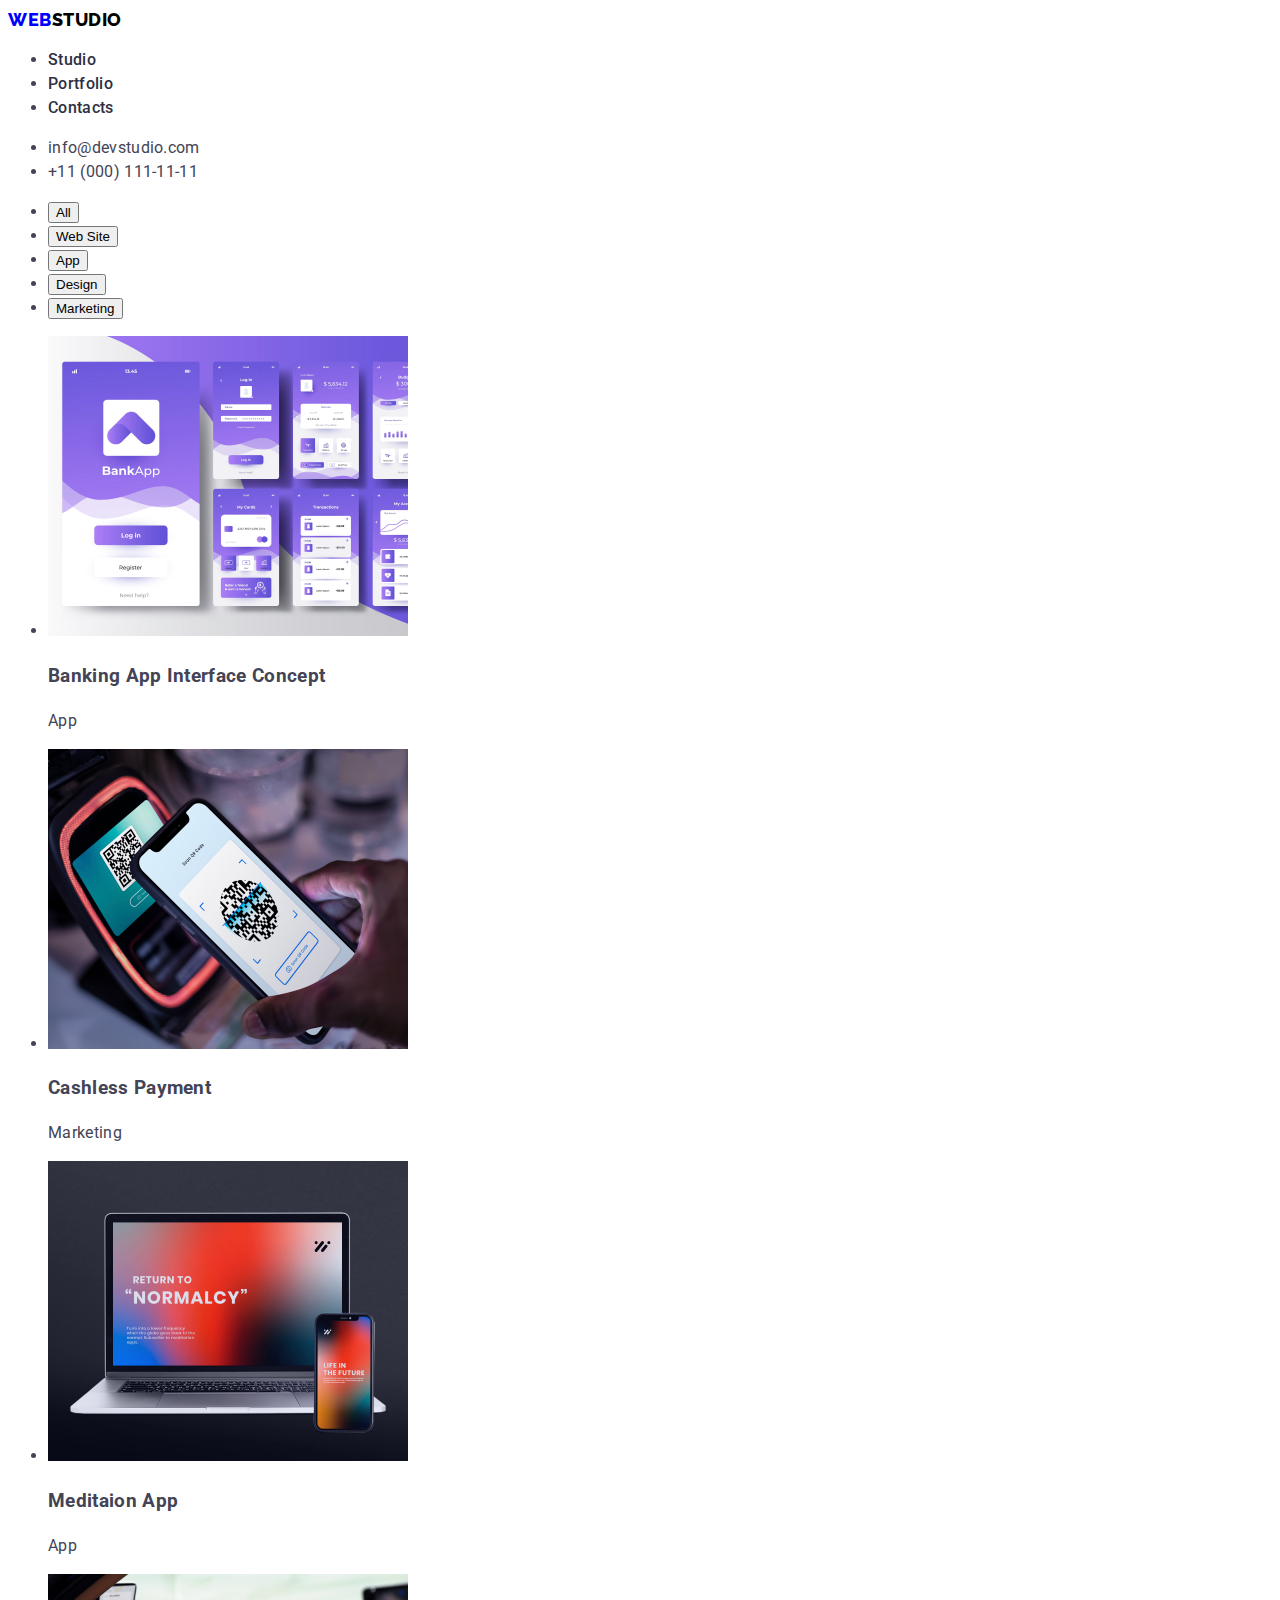
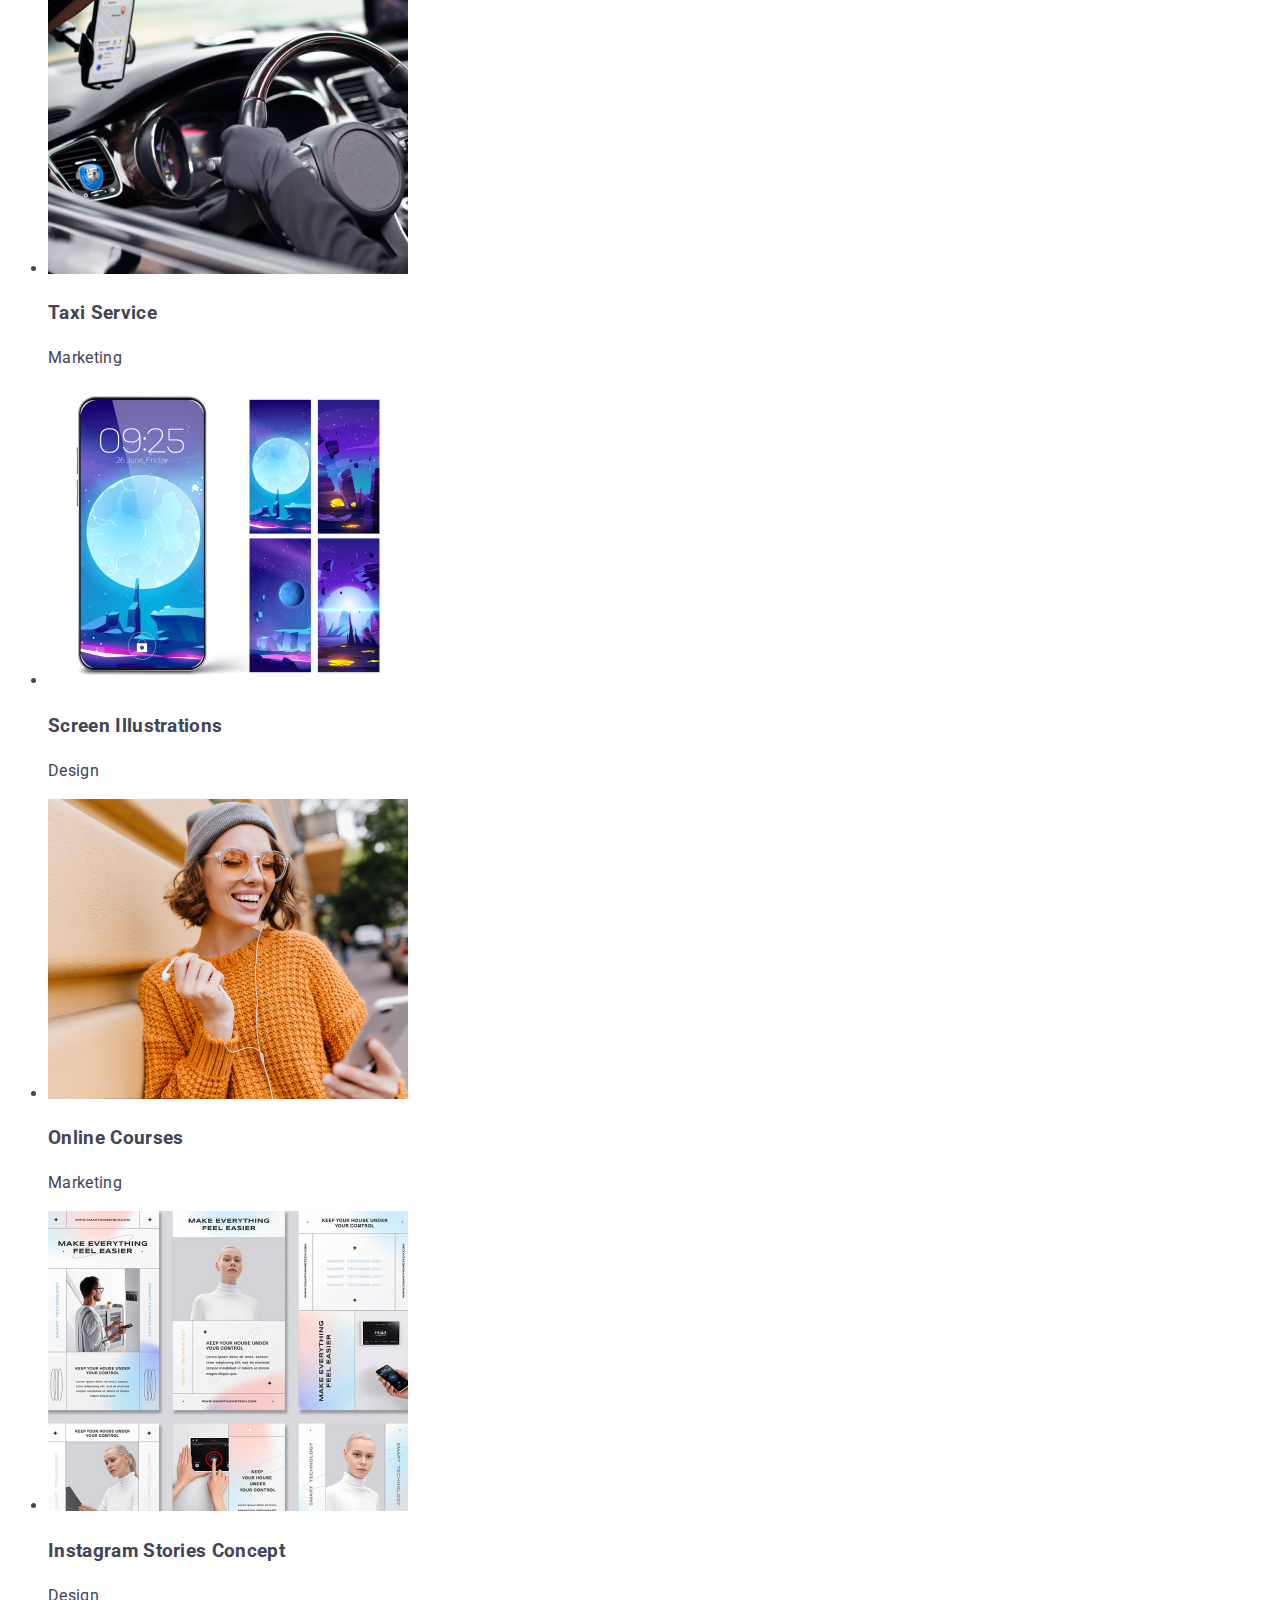
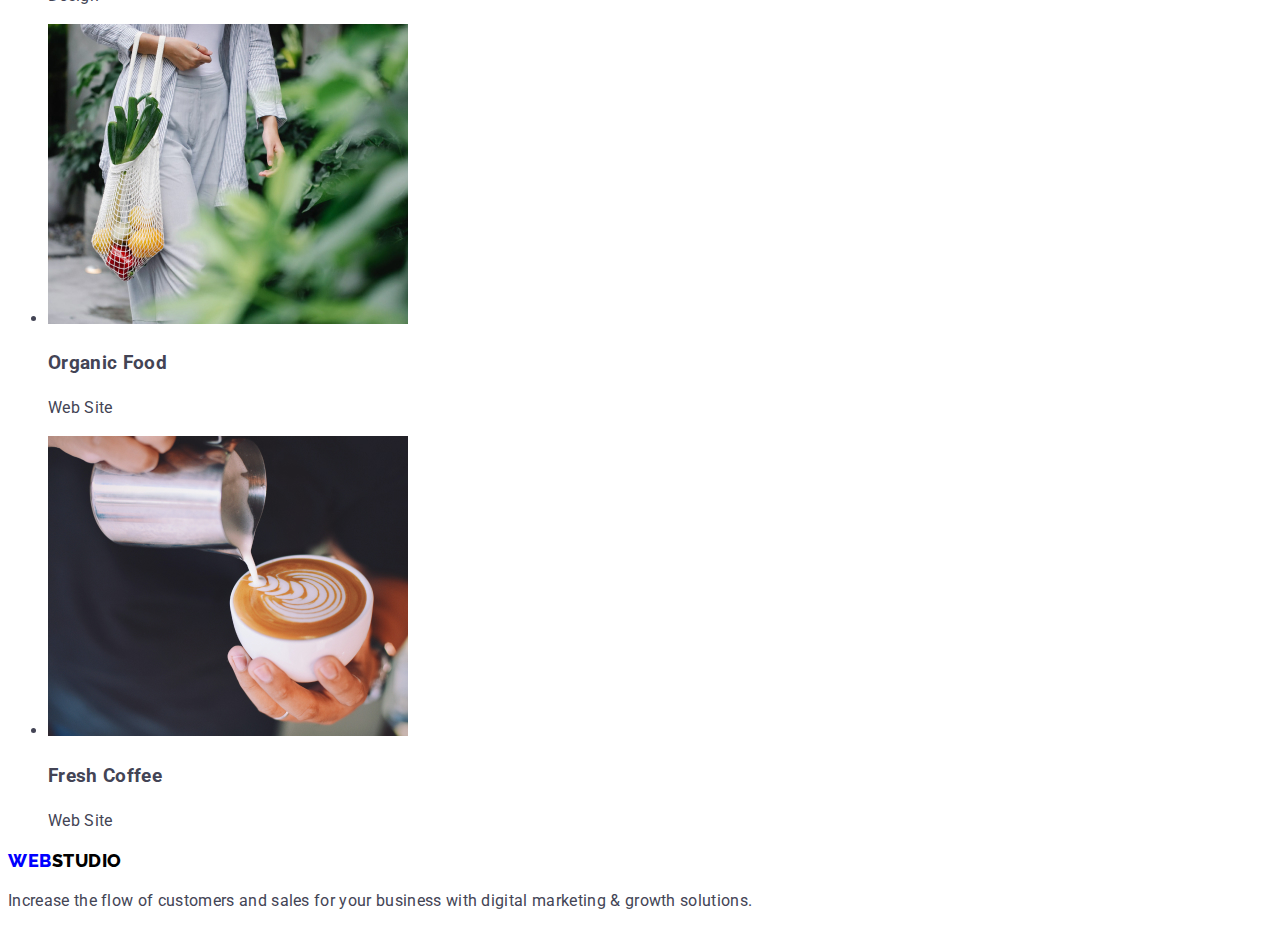
==== portfolio.html @ eaee154a "css" ====
<!DOCTYPE html>
<html lang="en">
  <head>
    <meta charset="UTF-8" />
    <meta http-equiv="X-UA-Compatible" content="IE=edge" />
    <meta name="viewport" content="width=device-width, initial-scale=1.0" />
    <link rel="preconnect" href="https://fonts.googleapis.com" />
    <link rel="preconnect" href="https://fonts.gstatic.com" crossorigin />
    <link
      href="https://fonts.googleapis.com/css2?family=Roboto:wght@400;500;700&family=Raleway:wght@800&display=swap"
      rel="stylesheet"
    />
    <link rel="stylesheet" href="css/styles.css" />
    <title>Portfolio</title>
  </head>
  <body class="body">
    <header class="header">
      <!--Navigation-->
      <nav>
        <!--Logo-->
        <a class="logo" href="."
          ><span class="logo1">Web</span><span class="logo2">Studio</span></a
        >
        <ul class="navigation">
          <li><a class="nav-a" href="index.html">Studio</a></li>
          <li><a class="nav-a" href="portfolio.html">Portfolio</a></li>
          <li><a class="nav-a" href="#contacts">Contacts</a></li>
        </ul>
      </nav>
      <address class="address">
        <ul>
          <li>
            <a class="address-a" href="mailto:info@devstudio.com"
              >info@devstudio.com</a
            >
          </li>
          <li>
            <a class="address-a" href="tel:+110001111111"
              >+11 (000) 111-11-11</a
            >
          </li>
        </ul>
      </address>
    </header>
    <main class="portfolio-main">
      <!-- Hero -->
      <section class="portfolio-section-hero">
        <h2 class="visually-hidden">Portfolio</h2>
        <!-- buttons -->
        <ul class="portfolio-hero-btns">
          <li><button class="portfolio-hero-btn" type="button">All</button></li>
          <li>
            <button class="portfolio-hero-btn" type="button">Web Site</button>
          </li>
          <li><button class="portfolio-hero-btn" type="button">App</button></li>
          <li>
            <button class="portfolio-hero-btn" type="button">Design</button>
          </li>
          <li>
            <button class="portfolio-hero-btn" type="button">Marketing</button>
          </li>
        </ul>
        <!-- images -->
        <ul class="portfolio-hero-imgs">
          <li>
            <img
              src="./images/img-portfolio1.jpg"
              alt="Banking App Interface"
            />
            <h3>Banking App Interface Concept</h3>
            <p>App</p>
          </li>
          <li>
            <img src="./images/img-portfolio2.jpg" alt="Cashless payment" />
            <h3>Cashless Payment</h3>
            <p>Marketing</p>
          </li>
          <li>
            <img
              src="./images/img-portfolio3.jpg"
              alt="Title pages mediation app"
            />
            <h3>Meditaion App</h3>
            <p>App</p>
          </li>
          <li>
            <img src="./images/img-portfolio4.jpg" alt="Taxi cab" />
            <h3>Taxi Service</h3>
            <p>Marketing</p>
          </li>
          <li>
            <img src="./images/img-portfolio5.jpg" alt="Screen Illustration" />
            <h3>Screen Illustrations</h3>
            <p>Design</p>
          </li>
          <li>
            <img src="./images/img-portfolio6.jpg" alt="Smiling girl" />
            <h3>Online Courses</h3>
            <p>Marketing</p>
          </li>
          <li>
            <img src="./images/img-portfolio7.jpg" alt="Instagram images" />
            <h3>Instagram Stories Concept</h3>
            <p>Design</p>
          </li>
          <li>
            <img src="./images/img-portfolio8.jpg" alt="Girl carrying fruit" />
            <h3>Organic Food</h3>
            <p>Web Site</p>
          </li>
          <li>
            <img src="./images/img-portfolio9.jpg" alt="Cup of fresh Coffee" />
            <h3>Fresh Coffee</h3>
            <p>Web Site</p>
          </li>
        </ul>
      </section>
    </main>
    <footer>
      <!--Logo-->
      <a class="logo" href="."
        ><span class="logo1">Web</span><span class="logo2">Studio</span></a
      >
      <p>
        Increase the flow of customers and sales for your business with digital
        marketing & growth solutions.
      </p>
    </footer>
  </body>
</html>
---- css/styles.css ----
:root {
  --col-iris: #4d5ae5;
  --col-ocean: #404bbf;
  --col-navy-blue: #2e2f42;
  --col-green: #31d0aa;
  --col-slate: #434455;
  --col-light-slate: #8e8f99;
  --col-cornflower: #e7e9fc;
  --col-cloud: #f4f4fd;
  --col-navy-blue-modal: rgba(46, 47, 66, 0.4);
  --col-grey: rgba(46, 47, 66, 0.7);
  --col-white: #ffffff;
  --col-background: #e5e5e5;
}
.body {
  font-family: "Roboto";
  font-weight: 400;
  font-size: 16px;
  line-height: calc(24 / 16);
  letter-spacing: 0.02em;
  color: var(--col-slate);
  /* background-color: var(--col-background); */
}
/* header */

.nav-a {
  font-weight: 500;

  color: var(--col-navy-blue);
  text-decoration: none;
}
.nav-a:hover,
.nav-a:active {
  color: var(--col-ocean);
  text-decoration: underline;
}
.address-a {
  font-style: normal;
  text-decoration: none;
  color: var(--col-slate);
}
.address-a:active,
.address-a:hover {
  color: var(--col-ocean);
}
/* index */
/* main */
/* index hero */
.index-section-hero {
  color: var(--col-navy-blue);
  background-color: var(--col-navy-blue);
}
.index-hero-h1 {
  color: var(--col-white);
  text-align: center;
  font-weight: 700;
  font-size: 56px;
  line-height: calc(60 / 56);
}
.index-hero-btn {
  color: var(--col-white);
  background-color: var(--col-iris);
  font-weight: 500;
}
.index-hero-btn:active,
.index-hero-btn:hover {
  background-color: var(--col-ocean);
}
.visually-hidden {
  position: absolute;
  width: 1px;
  height: 1px;
  margin: -1px;
  border: 0;
  padding: 0;

  white-space: nowrap;
  clip-path: inset(100%);
  clip: rect(0 0 0 0);
  overflow: hidden;
}
.img-portfolio > img {
  width: 360px;
  height: 300px;
}
.img-studio-work {
  width: 360px;
  height: 300px;
}
.img-studio-team {
  width: 264px;
  height: 260px;
}
.logo {
  font-family: "Raleway";
  font-weight: 800;
  font-size: 18px;
  line-height: 24px;
  display: flex;
  align-items: center;
  letter-spacing: 0.03em;
  text-transform: uppercase;
  text-decoration: none;
}
.logo1 {
  color: blue;
}
.logo2 {
  color: black;
}
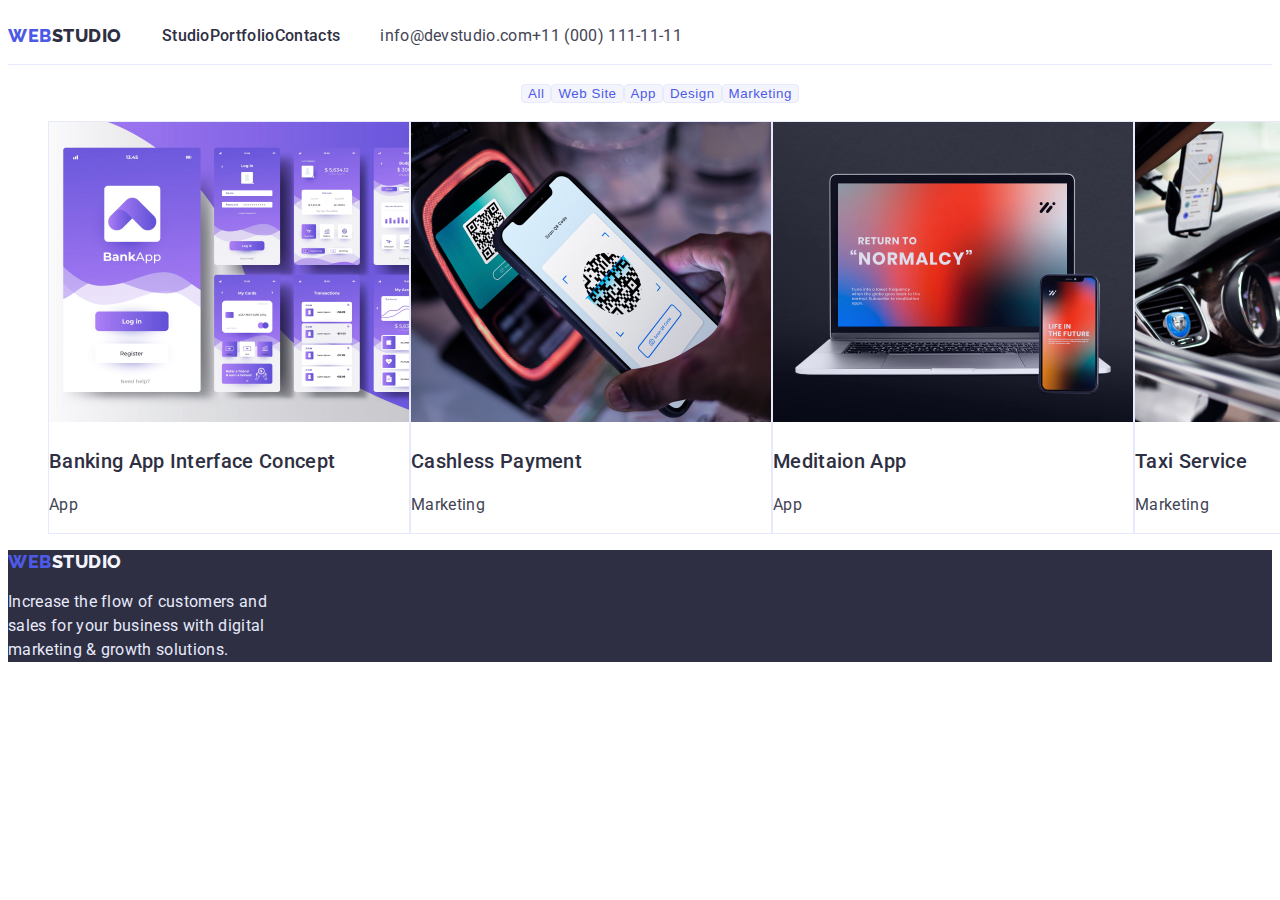
==== commit 1e0b0605: "css" ====
--- a/portfolio.html
+++ b/portfolio.html
@@ -16,19 +16,20 @@
   <body class="body">
     <header class="header">
       <!--Navigation-->
-      <nav>
+      <nav class="navigation">
         <!--Logo-->
         <a class="logo" href="."
-          ><span class="logo1">Web</span><span class="logo2">Studio</span></a
+          ><span class="logo1">Web</span
+          ><span class="header-logo2">Studio</span></a
         >
-        <ul class="navigation">
-          <li><a class="nav-a" href="index.html">Studio</a></li>
+        <ul class="nav-ul">
+          <li><a class="nav-a" href=".">Studio</a></li>
           <li><a class="nav-a" href="portfolio.html">Portfolio</a></li>
           <li><a class="nav-a" href="#contacts">Contacts</a></li>
         </ul>
       </nav>
       <address class="address">
-        <ul>
+        <ul class="address-ul">
           <li>
             <a class="address-a" href="mailto:info@devstudio.com"
               >info@devstudio.com</a
@@ -61,67 +62,98 @@
           </li>
         </ul>
         <!-- images -->
-        <ul class="portfolio-hero-imgs">
-          <li>
+        <ul class="portfolio-hero-ul">
+          <li class="portfolio-hero-items">
             <img
+              class="portfolio-hero-img"
               src="./images/img-portfolio1.jpg"
               alt="Banking App Interface"
             />
-            <h3>Banking App Interface Concept</h3>
-            <p>App</p>
+            <h3 class="portfolio-hero-h3">Banking App Interface Concept</h3>
+            <p class="portfolio-hero-p">App</p>
           </li>
-          <li>
-            <img src="./images/img-portfolio2.jpg" alt="Cashless payment" />
-            <h3>Cashless Payment</h3>
-            <p>Marketing</p>
+          <li class="portfolio-hero-items">
+            <img
+              class="portfolio-hero-img"
+              src="./images/img-portfolio2.jpg"
+              alt="Cashless payment"
+            />
+            <h3 class="portfolio-hero-h3">Cashless Payment</h3>
+            <p class="portfolio-hero-p">Marketing</p>
           </li>
-          <li>
+          <li class="portfolio-hero-items">
             <img
+              class="portfolio-hero-img"
               src="./images/img-portfolio3.jpg"
               alt="Title pages mediation app"
             />
-            <h3>Meditaion App</h3>
-            <p>App</p>
+            <h3 class="portfolio-hero-h3">Meditaion App</h3>
+            <p class="portfolio-hero-p">App</p>
           </li>
-          <li>
-            <img src="./images/img-portfolio4.jpg" alt="Taxi cab" />
-            <h3>Taxi Service</h3>
-            <p>Marketing</p>
+          <li class="portfolio-hero-items">
+            <img
+              class="portfolio-hero-img"
+              src="./images/img-portfolio4.jpg"
+              alt="Taxi cab"
+            />
+            <h3 class="portfolio-hero-h3">Taxi Service</h3>
+            <p class="portfolio-hero-p">Marketing</p>
           </li>
-          <li>
-            <img src="./images/img-portfolio5.jpg" alt="Screen Illustration" />
-            <h3>Screen Illustrations</h3>
-            <p>Design</p>
+          <li class="portfolio-hero-items">
+            <img
+              class="portfolio-hero-img"
+              src="./images/img-portfolio5.jpg"
+              alt="Screen Illustration"
+            />
+            <h3 class="portfolio-hero-h3">Screen Illustrations</h3>
+            <p class="portfolio-hero-p">Design</p>
           </li>
-          <li>
-            <img src="./images/img-portfolio6.jpg" alt="Smiling girl" />
-            <h3>Online Courses</h3>
-            <p>Marketing</p>
+          <li class="portfolio-hero-items">
+            <img
+              class="portfolio-hero-img"
+              src="./images/img-portfolio6.jpg"
+              alt="Smiling girl"
+            />
+            <h3 class="portfolio-hero-h3">Online Courses</h3>
+            <p class="portfolio-hero-p">Marketing</p>
           </li>
-          <li>
-            <img src="./images/img-portfolio7.jpg" alt="Instagram images" />
-            <h3>Instagram Stories Concept</h3>
-            <p>Design</p>
+          <li class="portfolio-hero-items">
+            <img
+              class="portfolio-hero-img"
+              src="./images/img-portfolio7.jpg"
+              alt="Instagram images"
+            />
+            <h3 class="portfolio-hero-h3">Instagram Stories Concept</h3>
+            <p class="portfolio-hero-p">Design</p>
           </li>
-          <li>
-            <img src="./images/img-portfolio8.jpg" alt="Girl carrying fruit" />
-            <h3>Organic Food</h3>
-            <p>Web Site</p>
+          <li class="portfolio-hero-items">
+            <img
+              class="portfolio-hero-img"
+              src="./images/img-portfolio8.jpg"
+              alt="Girl carrying fruit"
+            />
+            <h3 class="portfolio-hero-h3">Organic Food</h3>
+            <p class="portfolio-hero-p">Web Site</p>
           </li>
-          <li>
-            <img src="./images/img-portfolio9.jpg" alt="Cup of fresh Coffee" />
-            <h3>Fresh Coffee</h3>
-            <p>Web Site</p>
+          <li class="portfolio-hero-items">
+            <img
+              class="portfolio-hero-img"
+              src="./images/img-portfolio9.jpg"
+              alt="Cup of fresh Coffee"
+            />
+            <h3 class="portfolio-hero-h3">Fresh Coffee</h3>
+            <p class="portfolio-hero-p">Web Site</p>
           </li>
         </ul>
       </section>
     </main>
-    <footer>
+    <footer class="footer">
       <!--Logo-->
       <a class="logo" href="."
-        ><span class="logo1">Web</span><span class="logo2">Studio</span></a
+        ><span class="logo1">Web</span
+        ><span class="footer-logo2">Studio</span></a
       >
-      <p>
+      <p class="footer-p">
         Increase the flow of customers and sales for your business with digital
         marketing & growth solutions.
       </p>
--- a/css/styles.css
+++ b/css/styles.css
@@ -19,13 +19,38 @@
   line-height: calc(24 / 16);
   letter-spacing: 0.02em;
   color: var(--col-slate);
-  /* background-color: var(--col-background); */
 }
 /* header */
-
+.header {
+  border-bottom: 1px solid var(--col-cornflower);
+  display: flex;
+}
+.logo {
+  font-family: "Raleway";
+  font-weight: 800;
+  font-size: 18px;
+  line-height: calc(24 / 18);
+  display: flex;
+  align-items: center;
+  letter-spacing: 0.03em;
+  text-transform: uppercase;
+  text-decoration: none;
+}
+.logo1 {
+  color: var(--col-iris);
+}
+.header-logo2 {
+  color: var(--col-navy-blue);
+}
+.navigation {
+  display: flex;
+}
+.nav-ul {
+  list-style: none;
+  display: flex;
+}
 .nav-a {
   font-weight: 500;
-
   color: var(--col-navy-blue);
   text-decoration: none;
 }
@@ -34,6 +59,12 @@
   color: var(--col-ocean);
   text-decoration: underline;
 }
+
+.address-ul {
+  list-style: none;
+  display: flex;
+}
+
 .address-a {
   font-style: normal;
   text-decoration: none;
@@ -49,6 +80,7 @@
 .index-section-hero {
   color: var(--col-navy-blue);
   background-color: var(--col-navy-blue);
+  width: 1440px;
 }
 .index-hero-h1 {
   color: var(--col-white);
@@ -56,11 +88,17 @@
   font-weight: 700;
   font-size: 56px;
   line-height: calc(60 / 56);
+  /* width: 494px; */
+  /* height: 120px;
+  left: 473px;
+  top: 260px; */
 }
 .index-hero-btn {
   color: var(--col-white);
   background-color: var(--col-iris);
   font-weight: 500;
+  box-shadow: 0px 4px 4px rgba(0, 0, 0, 0.15);
+  border-radius: 4px;
 }
 .index-hero-btn:active,
 .index-hero-btn:hover {
@@ -79,32 +117,114 @@
   clip: rect(0 0 0 0);
   overflow: hidden;
 }
-.img-portfolio > img {
+/* index section1 */
+.index-section1-ul {
+  list-style: none;
+  width: 264px;
+}
+.index-section1-h3 {
+  font-weight: 500;
+  font-size: 20px;
+  line-height: calc(24 / 20);
+  color: var(--col-navy-blue);
+}
+.index-section1-p {
+}
+/* index section2 work */
+.index-section2-h2 {
+  font-weight: 700;
+  font-size: 36px;
+  line-height: calc(40 / 36);
+  text-align: center;
+  text-transform: capitalize;
+  color: var(--col-navy-blue);
+}
+.index-section2-ul {
+  list-style: none;
   width: 360px;
+}
+.index-section2-img-work {
   height: 300px;
-}
-.img-studio-work {
+  border: 1px solid var(--col-cornflower);
+}
+/* index section3 team */
+.index-section3 {
+  background-color: var(--col-cloud);
+}
+.index-section3-h2 {
+  font-weight: 700;
+  font-size: 36px;
+  line-height: calc(40 / 36);
+  text-align: center;
+  text-transform: capitalize;
+}
+.index-section3-cards {
+  list-style: none;
+  width: 264px;
+  background-color: var(--col-white);
+  box-shadow: 0px 1px 6px rgba(46, 47, 66, 0.08),
+    0px 1px 1px rgba(46, 47, 66, 0.16), 0px 2px 1px rgba(46, 47, 66, 0.08);
+  border-radius: 0px 0px 4px 4px;
+}
+.index-section3-cards-img {
+  height: 260px;
+}
+.index-section3-cards-h3 {
+  font-weight: 500;
+  font-size: 20px;
+  line-height: calc(24 / 20);
+  text-align: center;
+  color: var(--col-navy-blue);
+}
+.index-section3-cards-p {
+  text-align: center;
+}
+/* index footer */
+.footer {
+  background-color: var(--col-navy-blue);
+}
+.footer-logo2 {
+  color: var(--col-cloud);
+}
+.footer-p {
+  color: var(--col-cornflower);
+  width: 264px;
+}
+/* portfolio */
+.portfolio-hero-btns {
+  list-style: none;
+  display: flex;
+  flex-direction: row;
+  justify-content: center;
+  align-items: center;
+}
+.portfolio-hero-btn {
+  font-weight: 500;
+  letter-spacing: 0.04em;
+  color: var(--col-iris);
+  background-color: var(--col-cloud);
+  border: 1px solid var(--col-cornflower);
+  border-radius: 4px;
+}
+.portfolio-hero-btn:active,
+.portfolio-hero-btn:hover {
+  color: var(--col-white);
+  background-color: var(--col-ocean);
+}
+.portfolio-hero-ul {
+  list-style: none;
   width: 360px;
+  display: flex;
+}
+.portfolio-hero-items {
+  border: 1px solid var(--col-cornflower);
+}
+.portfolio-hero-img {
   height: 300px;
 }
-.img-studio-team {
-  width: 264px;
-  height: 260px;
-}
-.logo {
-  font-family: "Raleway";
-  font-weight: 800;
-  font-size: 18px;
-  line-height: 24px;
-  display: flex;
-  align-items: center;
-  letter-spacing: 0.03em;
-  text-transform: uppercase;
-  text-decoration: none;
-}
-.logo1 {
-  color: blue;
-}
-.logo2 {
-  color: black;
-}
+.portfolio-hero-h3 {
+  font-weight: 500;
+  font-size: 20px;
+  line-height: calc(24 / 20);
+  color: var(--col-navy-blue);
+}
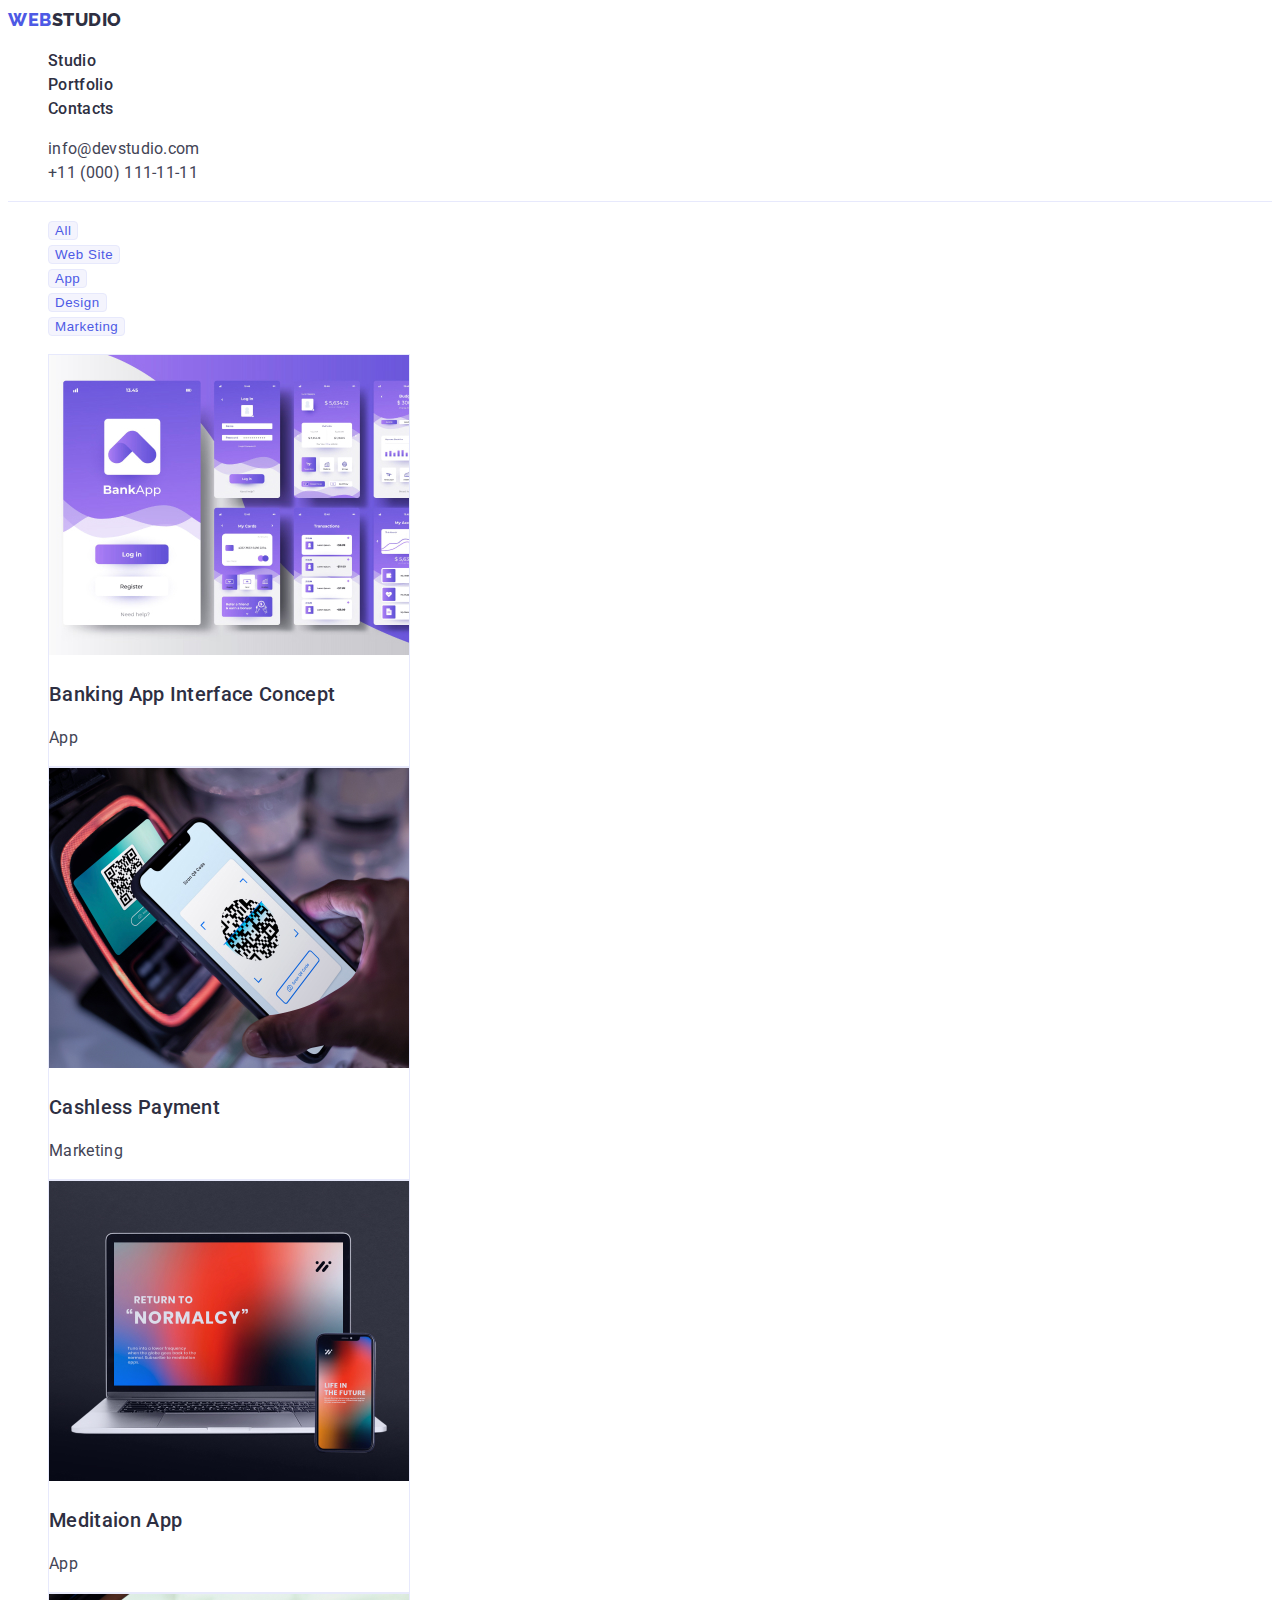
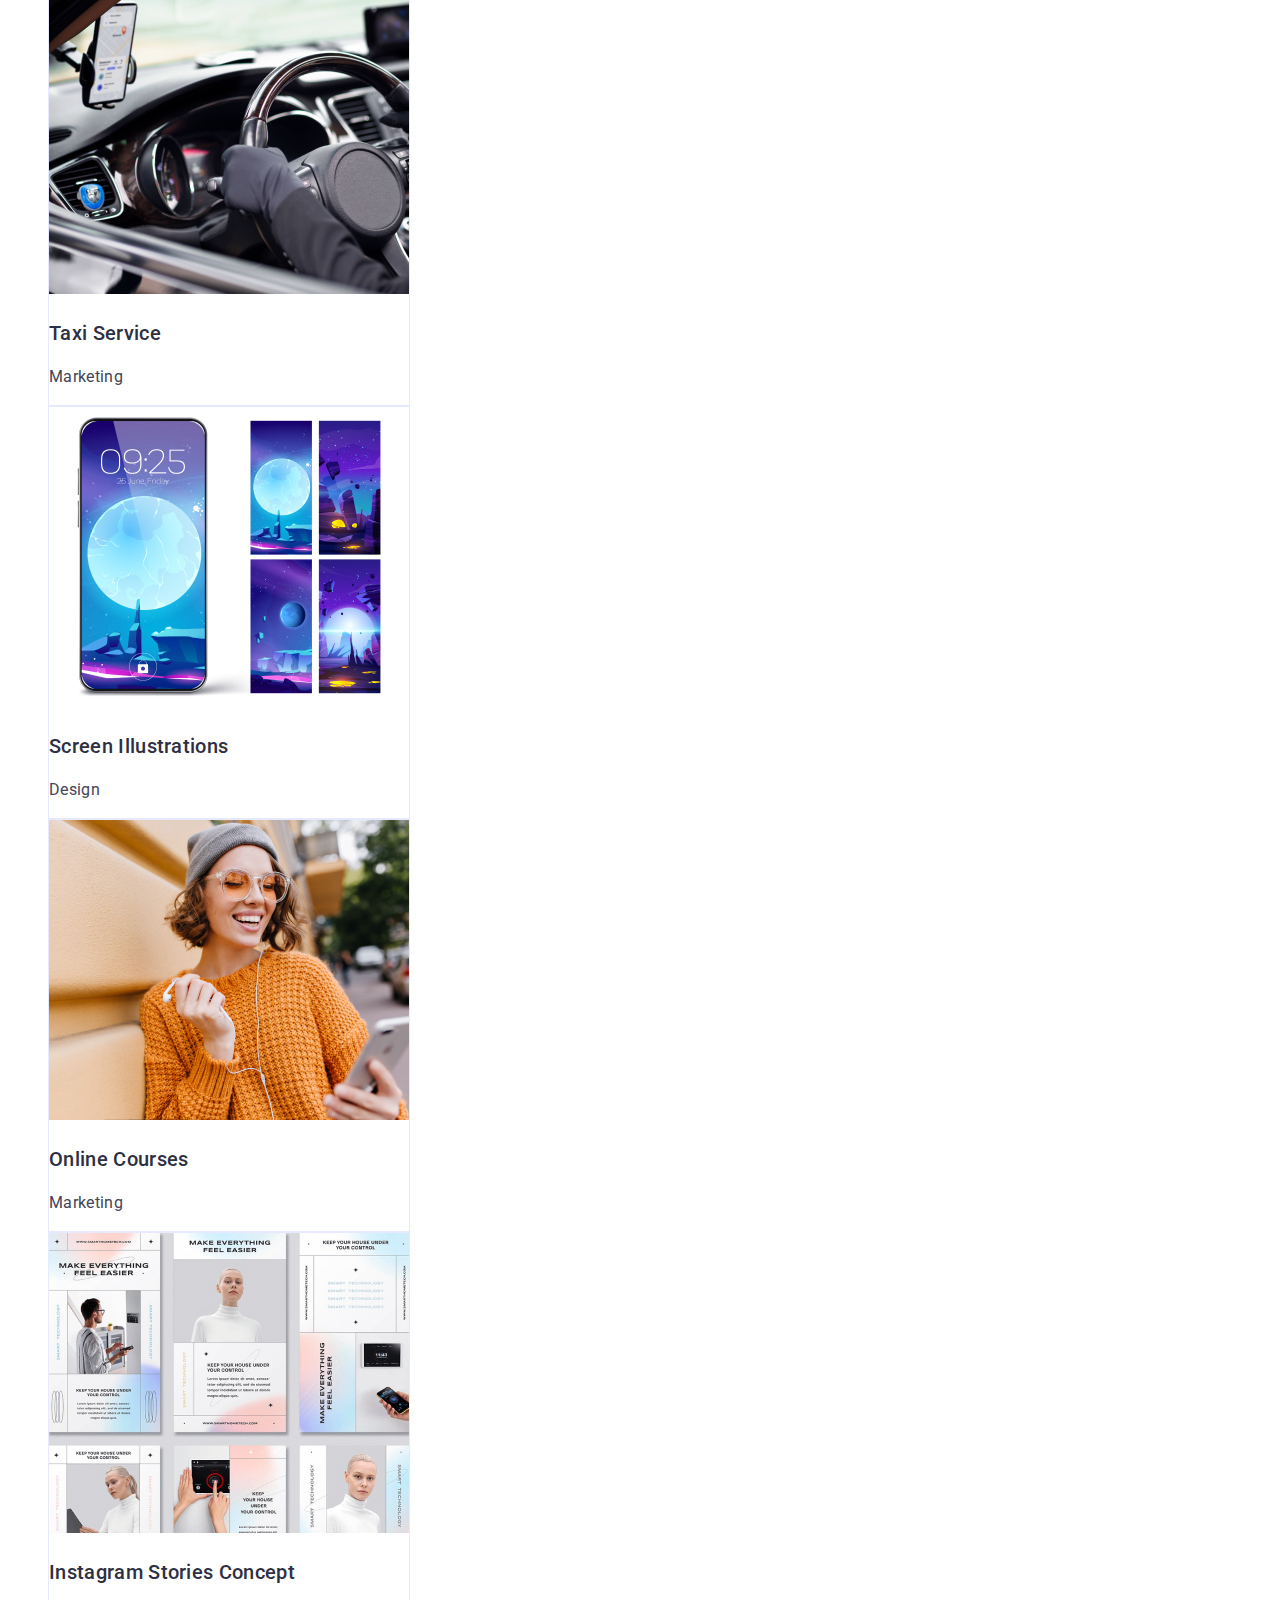
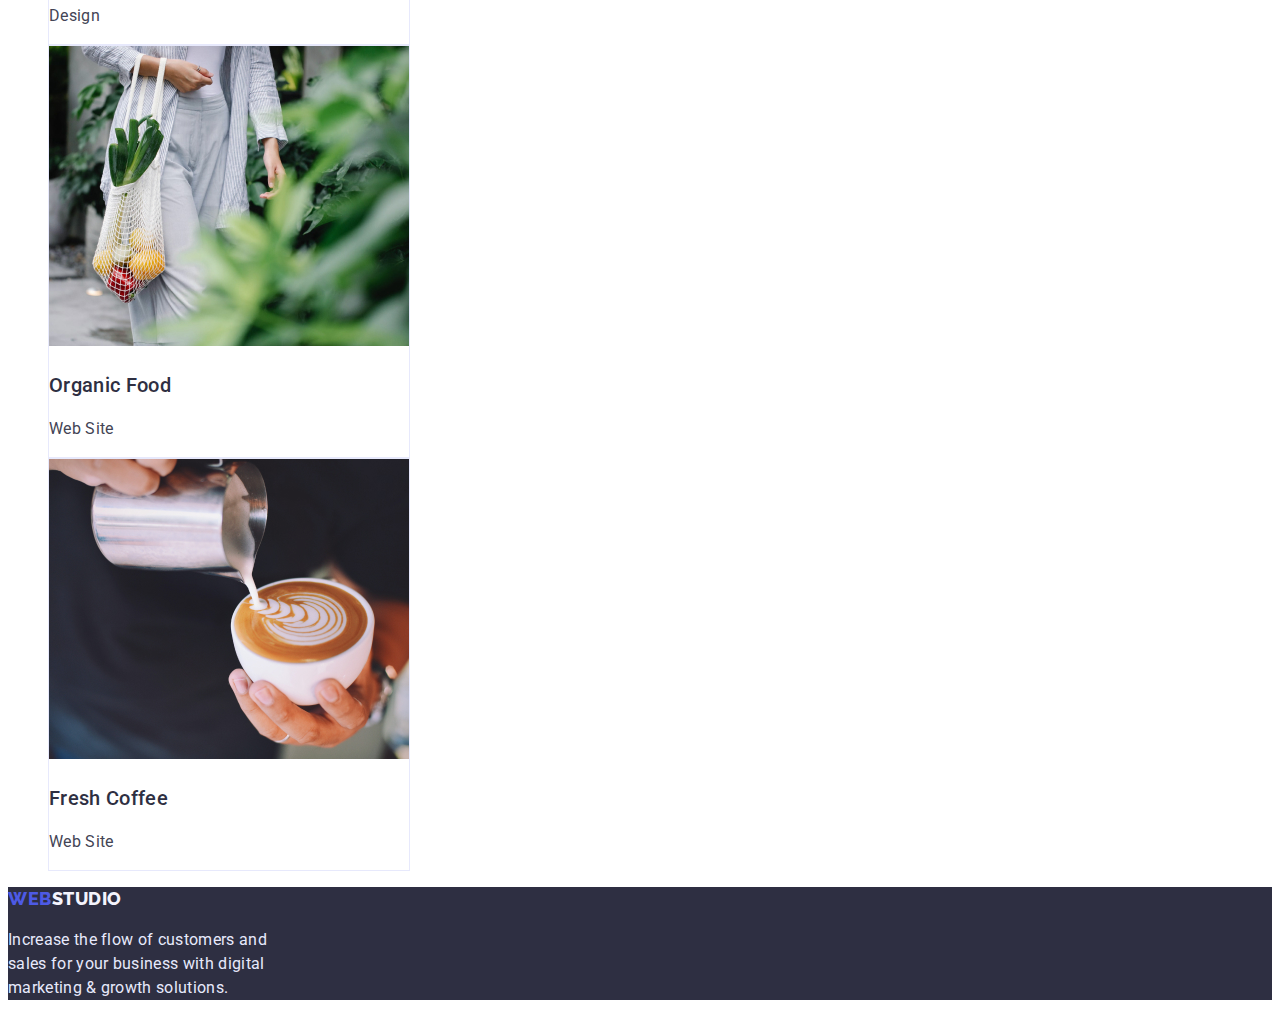
==== commit 8f220c46: "Update portfolio.html" ====
--- a/portfolio.html
+++ b/portfolio.html
@@ -25,7 +25,7 @@
         <ul class="nav-ul">
           <li><a class="nav-a" href=".">Studio</a></li>
           <li><a class="nav-a" href="portfolio.html">Portfolio</a></li>
-          <li><a class="nav-a" href="#contacts">Contacts</a></li>
+          <li><a class="nav-a" href=".#contacts">Contacts</a></li>
         </ul>
       </nav>
       <address class="address">
--- a/css/styles.css
+++ b/css/styles.css
@@ -1,3 +1,4 @@
+/* variables */
 :root {
   --col-iris: #4d5ae5;
   --col-ocean: #404bbf;
@@ -11,7 +12,11 @@
   --col-grey: rgba(46, 47, 66, 0.7);
   --col-white: #ffffff;
   --col-background: #e5e5e5;
-}
+  --col-btn-shadow: rgba(0, 0, 0, 0.15);
+  --col-navy-blue-shadow1: rgba(46, 47, 66, 0.08);
+  --col-navy-blue-shadow2: rgba(46, 47, 66, 0.16);
+}
+/* body */
 .body {
   font-family: "Roboto";
   font-weight: 400;
@@ -23,15 +28,13 @@
 /* header */
 .header {
   border-bottom: 1px solid var(--col-cornflower);
-  display: flex;
-}
+}
+/* logo */
 .logo {
   font-family: "Raleway";
   font-weight: 800;
   font-size: 18px;
   line-height: calc(24 / 18);
-  display: flex;
-  align-items: center;
   letter-spacing: 0.03em;
   text-transform: uppercase;
   text-decoration: none;
@@ -42,12 +45,11 @@
 .header-logo2 {
   color: var(--col-navy-blue);
 }
+/* nav */
 .navigation {
-  display: flex;
 }
 .nav-ul {
   list-style: none;
-  display: flex;
 }
 .nav-a {
   font-weight: 500;
@@ -59,10 +61,9 @@
   color: var(--col-ocean);
   text-decoration: underline;
 }
-
+/* address */
 .address-ul {
   list-style: none;
-  display: flex;
 }
 
 .address-a {
@@ -78,26 +79,22 @@
 /* main */
 /* index hero */
 .index-section-hero {
-  color: var(--col-navy-blue);
   background-color: var(--col-navy-blue);
-  width: 1440px;
 }
 .index-hero-h1 {
+  width: 494px;
   color: var(--col-white);
   text-align: center;
   font-weight: 700;
   font-size: 56px;
   line-height: calc(60 / 56);
-  /* width: 494px; */
-  /* height: 120px;
-  left: 473px;
-  top: 260px; */
 }
 .index-hero-btn {
+  font-family: inherit;
   color: var(--col-white);
   background-color: var(--col-iris);
   font-weight: 500;
-  box-shadow: 0px 4px 4px rgba(0, 0, 0, 0.15);
+  box-shadow: 0px 4px 4px var(--col-btn-shadow);
   border-radius: 4px;
 }
 .index-hero-btn:active,
@@ -120,6 +117,8 @@
 /* index section1 */
 .index-section1-ul {
   list-style: none;
+}
+.index-section1-item {
   width: 264px;
 }
 .index-section1-h3 {
@@ -141,6 +140,8 @@
 }
 .index-section2-ul {
   list-style: none;
+}
+.index-section2-item {
   width: 360px;
 }
 .index-section2-img-work {
@@ -160,11 +161,14 @@
 }
 .index-section3-cards {
   list-style: none;
+}
+.index-section3-cards-item {
+  background-color: var(--col-white);
+  box-shadow: 0px 1px 6px var(--col-navy-blue-shadow1),
+    0px 1px 1px var(--col-navy-blue-shadow2),
+    0px 2px 1px var(--col-navy-blue-shadow1);
+  border-radius: 0px 0px 4px 4px;
   width: 264px;
-  background-color: var(--col-white);
-  box-shadow: 0px 1px 6px rgba(46, 47, 66, 0.08),
-    0px 1px 1px rgba(46, 47, 66, 0.16), 0px 2px 1px rgba(46, 47, 66, 0.08);
-  border-radius: 0px 0px 4px 4px;
 }
 .index-section3-cards-img {
   height: 260px;
@@ -179,7 +183,7 @@
 .index-section3-cards-p {
   text-align: center;
 }
-/* index footer */
+/* footer */
 .footer {
   background-color: var(--col-navy-blue);
 }
@@ -191,12 +195,11 @@
   width: 264px;
 }
 /* portfolio */
+/* main */
+/* hero */
 .portfolio-hero-btns {
-  list-style: none;
-  display: flex;
-  flex-direction: row;
-  justify-content: center;
-  align-items: center;
+  font-family: inherit;
+  list-style: none;
 }
 .portfolio-hero-btn {
   font-weight: 500;
@@ -213,11 +216,10 @@
 }
 .portfolio-hero-ul {
   list-style: none;
-  width: 360px;
-  display: flex;
 }
 .portfolio-hero-items {
   border: 1px solid var(--col-cornflower);
+  width: 360px;
 }
 .portfolio-hero-img {
   height: 300px;
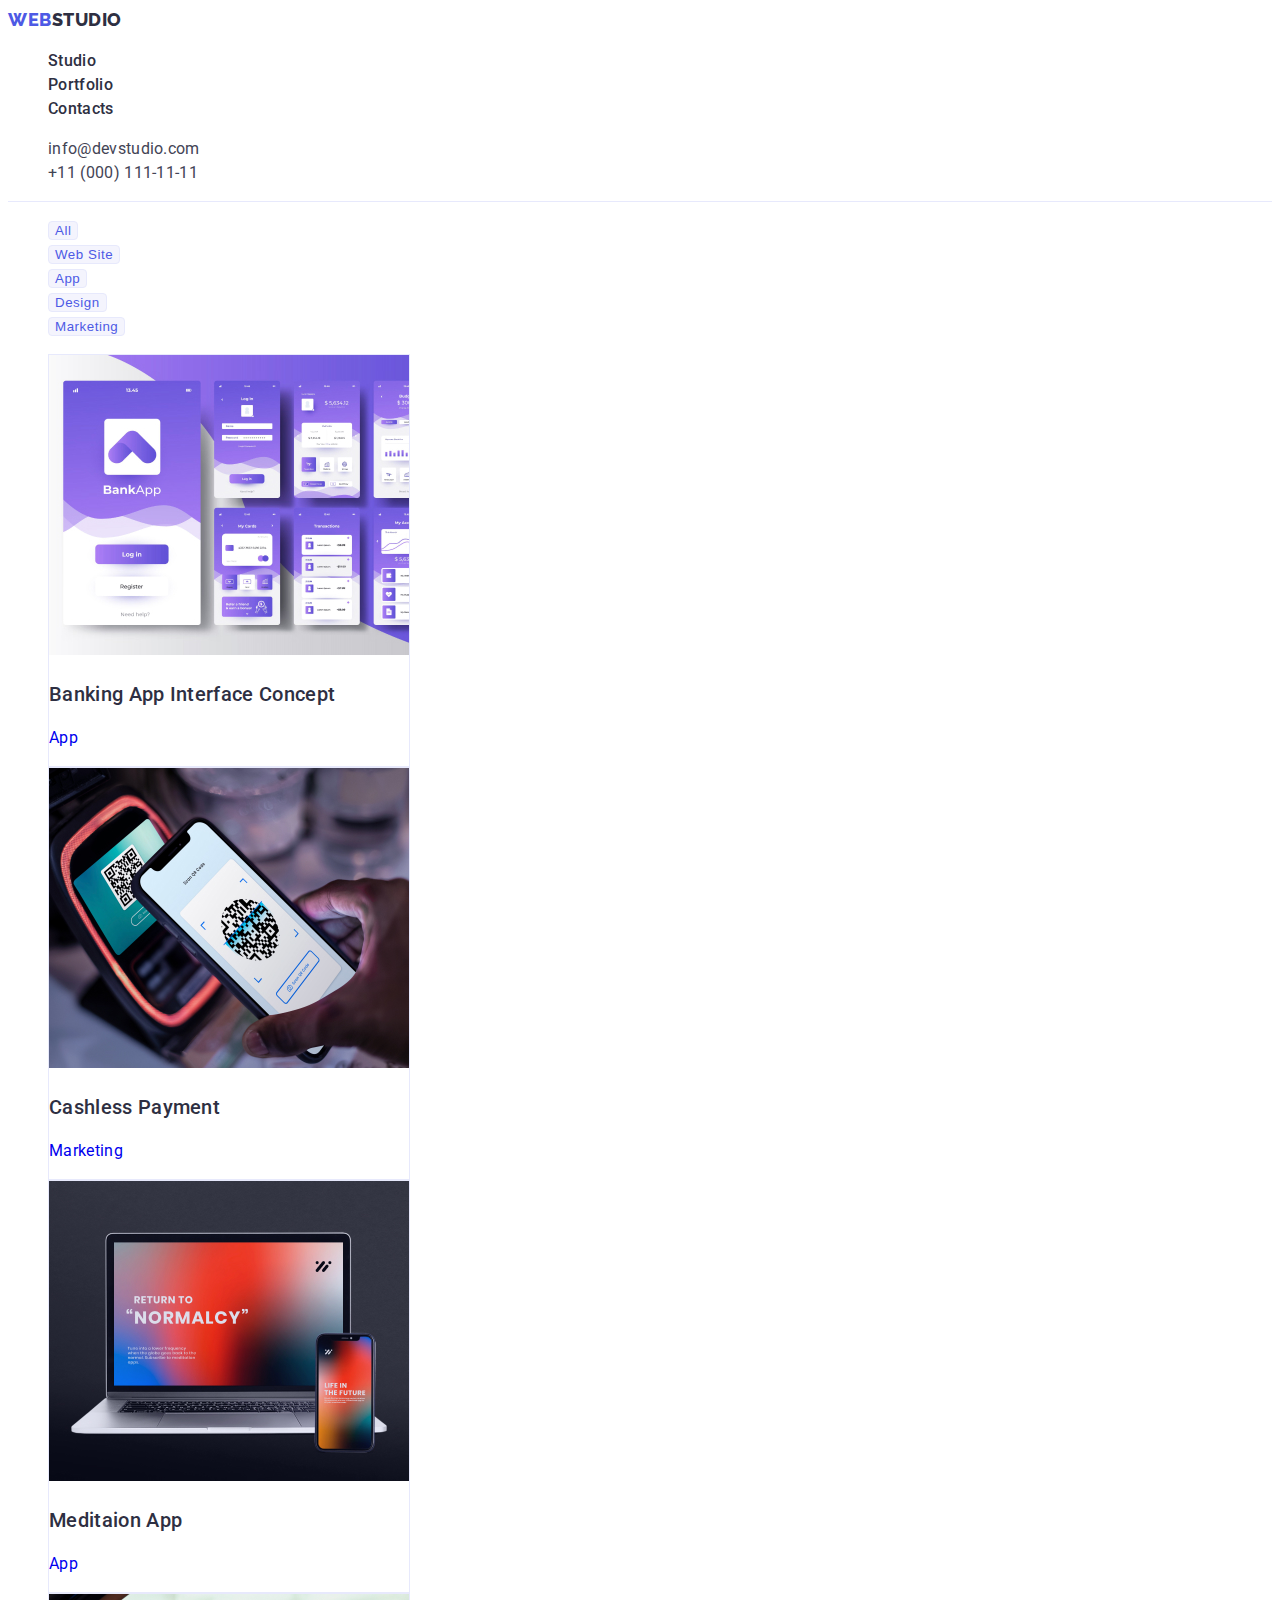
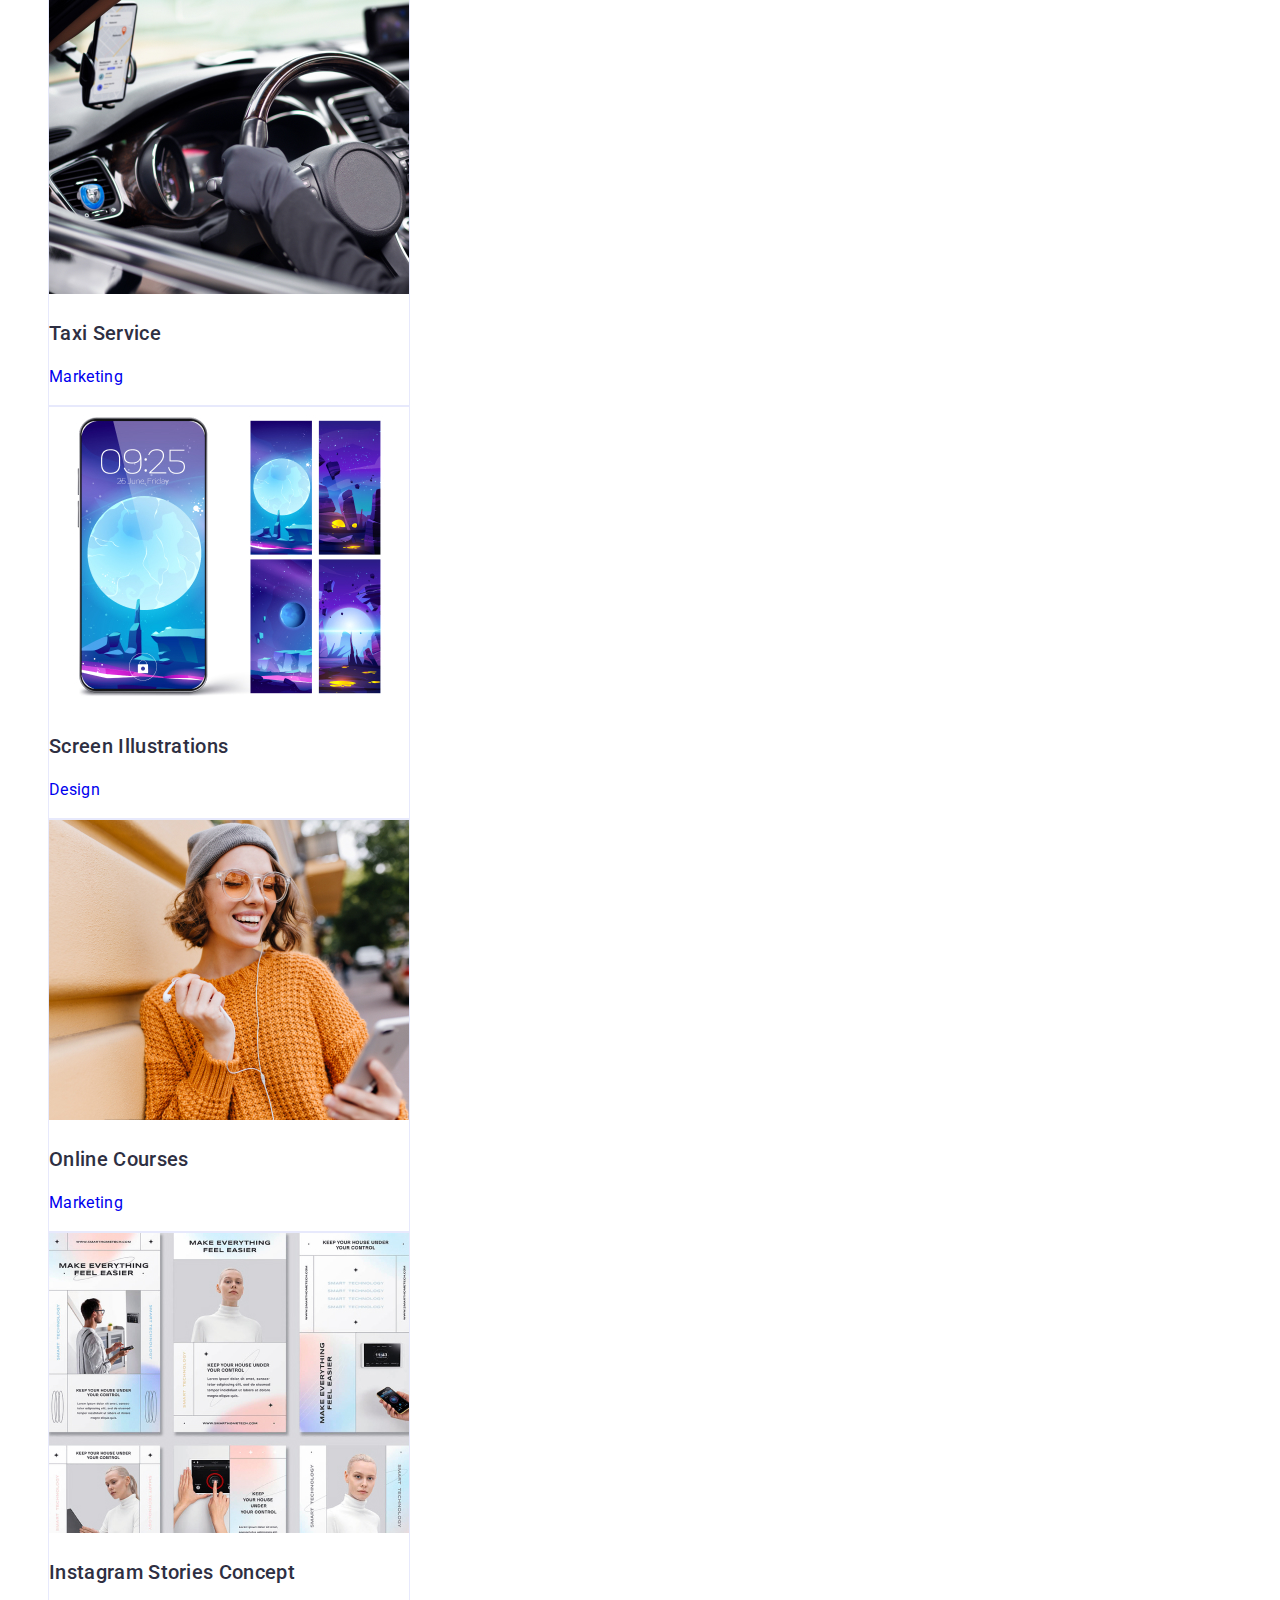
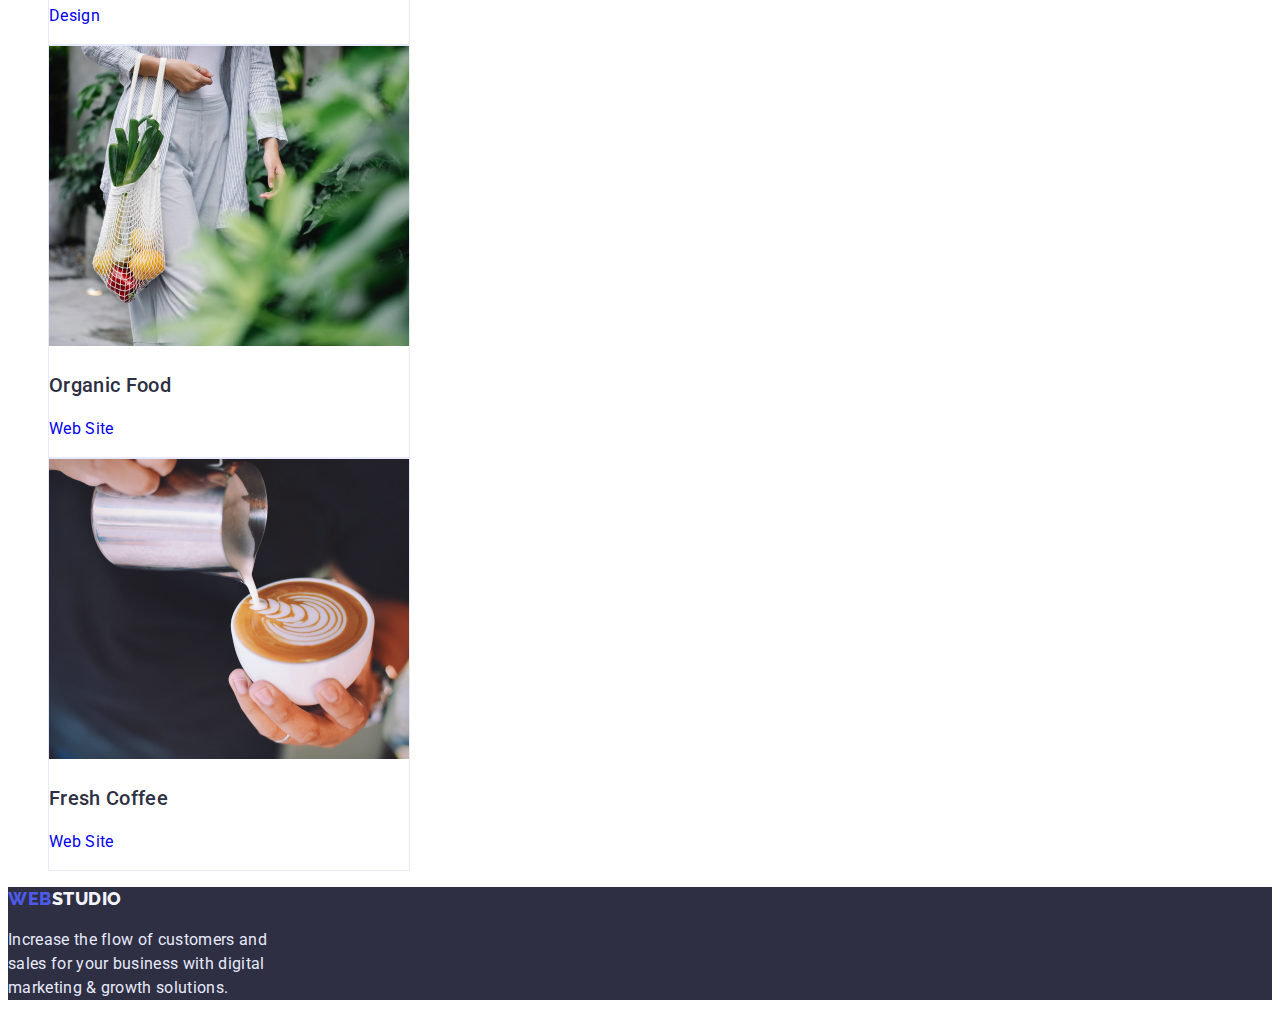
==== commit 2aaf6494: "a>img" ====
--- a/portfolio.html
+++ b/portfolio.html
@@ -25,7 +25,7 @@
         <ul class="nav-ul">
           <li><a class="nav-a" href=".">Studio</a></li>
           <li><a class="nav-a" href="portfolio.html">Portfolio</a></li>
-          <li><a class="nav-a" href=".#contacts">Contacts</a></li>
+          <li><a class="nav-a" href="">Contacts</a></li>
         </ul>
       </nav>
       <address class="address">
@@ -64,85 +64,139 @@
         <!-- images -->
         <ul class="portfolio-hero-ul">
           <li class="portfolio-hero-items">
-            <img
-              class="portfolio-hero-img"
-              src="./images/img-portfolio1.jpg"
-              alt="Banking App Interface"
-            />
-            <h3 class="portfolio-hero-h3">Banking App Interface Concept</h3>
-            <p class="portfolio-hero-p">App</p>
-          </li>
-          <li class="portfolio-hero-items">
-            <img
-              class="portfolio-hero-img"
-              src="./images/img-portfolio2.jpg"
-              alt="Cashless payment"
-            />
-            <h3 class="portfolio-hero-h3">Cashless Payment</h3>
-            <p class="portfolio-hero-p">Marketing</p>
-          </li>
-          <li class="portfolio-hero-items">
-            <img
-              class="portfolio-hero-img"
-              src="./images/img-portfolio3.jpg"
-              alt="Title pages mediation app"
-            />
-            <h3 class="portfolio-hero-h3">Meditaion App</h3>
-            <p class="portfolio-hero-p">App</p>
-          </li>
-          <li class="portfolio-hero-items">
-            <img
-              class="portfolio-hero-img"
-              src="./images/img-portfolio4.jpg"
-              alt="Taxi cab"
-            />
-            <h3 class="portfolio-hero-h3">Taxi Service</h3>
-            <p class="portfolio-hero-p">Marketing</p>
-          </li>
-          <li class="portfolio-hero-items">
-            <img
-              class="portfolio-hero-img"
-              src="./images/img-portfolio5.jpg"
-              alt="Screen Illustration"
-            />
-            <h3 class="portfolio-hero-h3">Screen Illustrations</h3>
-            <p class="portfolio-hero-p">Design</p>
-          </li>
-          <li class="portfolio-hero-items">
-            <img
-              class="portfolio-hero-img"
-              src="./images/img-portfolio6.jpg"
-              alt="Smiling girl"
-            />
-            <h3 class="portfolio-hero-h3">Online Courses</h3>
-            <p class="portfolio-hero-p">Marketing</p>
-          </li>
-          <li class="portfolio-hero-items">
-            <img
-              class="portfolio-hero-img"
-              src="./images/img-portfolio7.jpg"
-              alt="Instagram images"
-            />
-            <h3 class="portfolio-hero-h3">Instagram Stories Concept</h3>
-            <p class="portfolio-hero-p">Design</p>
-          </li>
-          <li class="portfolio-hero-items">
-            <img
-              class="portfolio-hero-img"
-              src="./images/img-portfolio8.jpg"
-              alt="Girl carrying fruit"
-            />
-            <h3 class="portfolio-hero-h3">Organic Food</h3>
-            <p class="portfolio-hero-p">Web Site</p>
-          </li>
-          <li class="portfolio-hero-items">
-            <img
-              class="portfolio-hero-img"
-              src="./images/img-portfolio9.jpg"
-              alt="Cup of fresh Coffee"
-            />
-            <h3 class="portfolio-hero-h3">Fresh Coffee</h3>
-            <p class="portfolio-hero-p">Web Site</p>
+            <a
+              class="portfolio-hero-a"
+              href="./images/img-portfolio1.jpg"
+              target="_blank"
+            >
+              <img
+                class="portfolio-hero-img"
+                src="./images/img-portfolio1.jpg"
+                alt="Banking App Interface"
+              />
+              <h3 class="portfolio-hero-h3">Banking App Interface Concept</h3>
+              <p class="portfolio-hero-p">App</p>
+            </a>
+          </li>
+          <li class="portfolio-hero-items">
+            <a
+              class="portfolio-hero-a"
+              href="./images/img-portfolio2.jpg"
+              target="_blank"
+            >
+              <img
+                class="portfolio-hero-img"
+                src="./images/img-portfolio2.jpg"
+                alt="Cashless payment"
+              />
+              <h3 class="portfolio-hero-h3">Cashless Payment</h3>
+              <p class="portfolio-hero-p">Marketing</p>
+            </a>
+          </li>
+          <li class="portfolio-hero-items">
+            <a
+              class="portfolio-hero-a"
+              href="./images/img-portfolio3.jpg"
+              target="_blank"
+            >
+              <img
+                class="portfolio-hero-img"
+                src="./images/img-portfolio3.jpg"
+                alt="Title pages mediation app"
+              />
+              <h3 class="portfolio-hero-h3">Meditaion App</h3>
+              <p class="portfolio-hero-p">App</p>
+            </a>
+          </li>
+          <li class="portfolio-hero-items">
+            <a
+              class="portfolio-hero-a"
+              href="./images/img-portfolio3.jpg"
+              target="_blank"
+            >
+              <img
+                class="portfolio-hero-img"
+                src="./images/img-portfolio4.jpg"
+                alt="Taxi cab"
+              />
+              <h3 class="portfolio-hero-h3">Taxi Service</h3>
+              <p class="portfolio-hero-p">Marketing</p>
+            </a>
+          </li>
+          <li class="portfolio-hero-items">
+            <a
+              class="portfolio-hero-a"
+              href="./images/img-portfolio5.jpg"
+              target="_blank"
+            >
+              <img
+                class="portfolio-hero-img"
+                src="./images/img-portfolio5.jpg"
+                alt="Screen Illustration"
+              />
+              <h3 class="portfolio-hero-h3">Screen Illustrations</h3>
+              <p class="portfolio-hero-p">Design</p>
+            </a>
+          </li>
+          <li class="portfolio-hero-items">
+            <a
+              class="portfolio-hero-a"
+              href="./images/img-portfolio6.jpg"
+              target="_blank"
+            >
+              <img
+                class="portfolio-hero-img"
+                src="./images/img-portfolio6.jpg"
+                alt="Smiling girl"
+              />
+              <h3 class="portfolio-hero-h3">Online Courses</h3>
+              <p class="portfolio-hero-p">Marketing</p>
+            </a>
+          </li>
+          <li class="portfolio-hero-items">
+            <a
+              class="portfolio-hero-a"
+              href="./images/img-portfolio7.jpg"
+              target="_blank"
+            >
+              <img
+                class="portfolio-hero-img"
+                src="./images/img-portfolio7.jpg"
+                alt="Instagram images"
+              />
+              <h3 class="portfolio-hero-h3">Instagram Stories Concept</h3>
+              <p class="portfolio-hero-p">Design</p>
+            </a>
+          </li>
+          <li class="portfolio-hero-items">
+            <a
+              class="portfolio-hero-a"
+              href="./images/img-portfolio8.jpg"
+              target="_blank"
+            >
+              <img
+                class="portfolio-hero-img"
+                src="./images/img-portfolio8.jpg"
+                alt="Girl carrying fruit"
+              />
+              <h3 class="portfolio-hero-h3">Organic Food</h3>
+              <p class="portfolio-hero-p">Web Site</p>
+            </a>
+          </li>
+          <li class="portfolio-hero-items">
+            <a
+              class="portfolio-hero-a"
+              href="./images/img-portfolio9.jpg"
+              target="_blank"
+            >
+              <img
+                class="portfolio-hero-img"
+                src="./images/img-portfolio9.jpg"
+                alt="Cup of fresh Coffee"
+              />
+              <h3 class="portfolio-hero-h3">Fresh Coffee</h3>
+              <p class="portfolio-hero-p">Web Site</p>
+            </a>
           </li>
         </ul>
       </section>
--- a/css/styles.css
+++ b/css/styles.css
@@ -221,9 +221,18 @@
   border: 1px solid var(--col-cornflower);
   width: 360px;
 }
+.portfolio-hero-a {
+  text-decoration: none;
+}
+.portfolio-hero-a:active,
+.portfolio-hero-a:hover {
+  background-color: var(--col-iris);
+}
+
 .portfolio-hero-img {
   height: 300px;
 }
+
 .portfolio-hero-h3 {
   font-weight: 500;
   font-size: 20px;
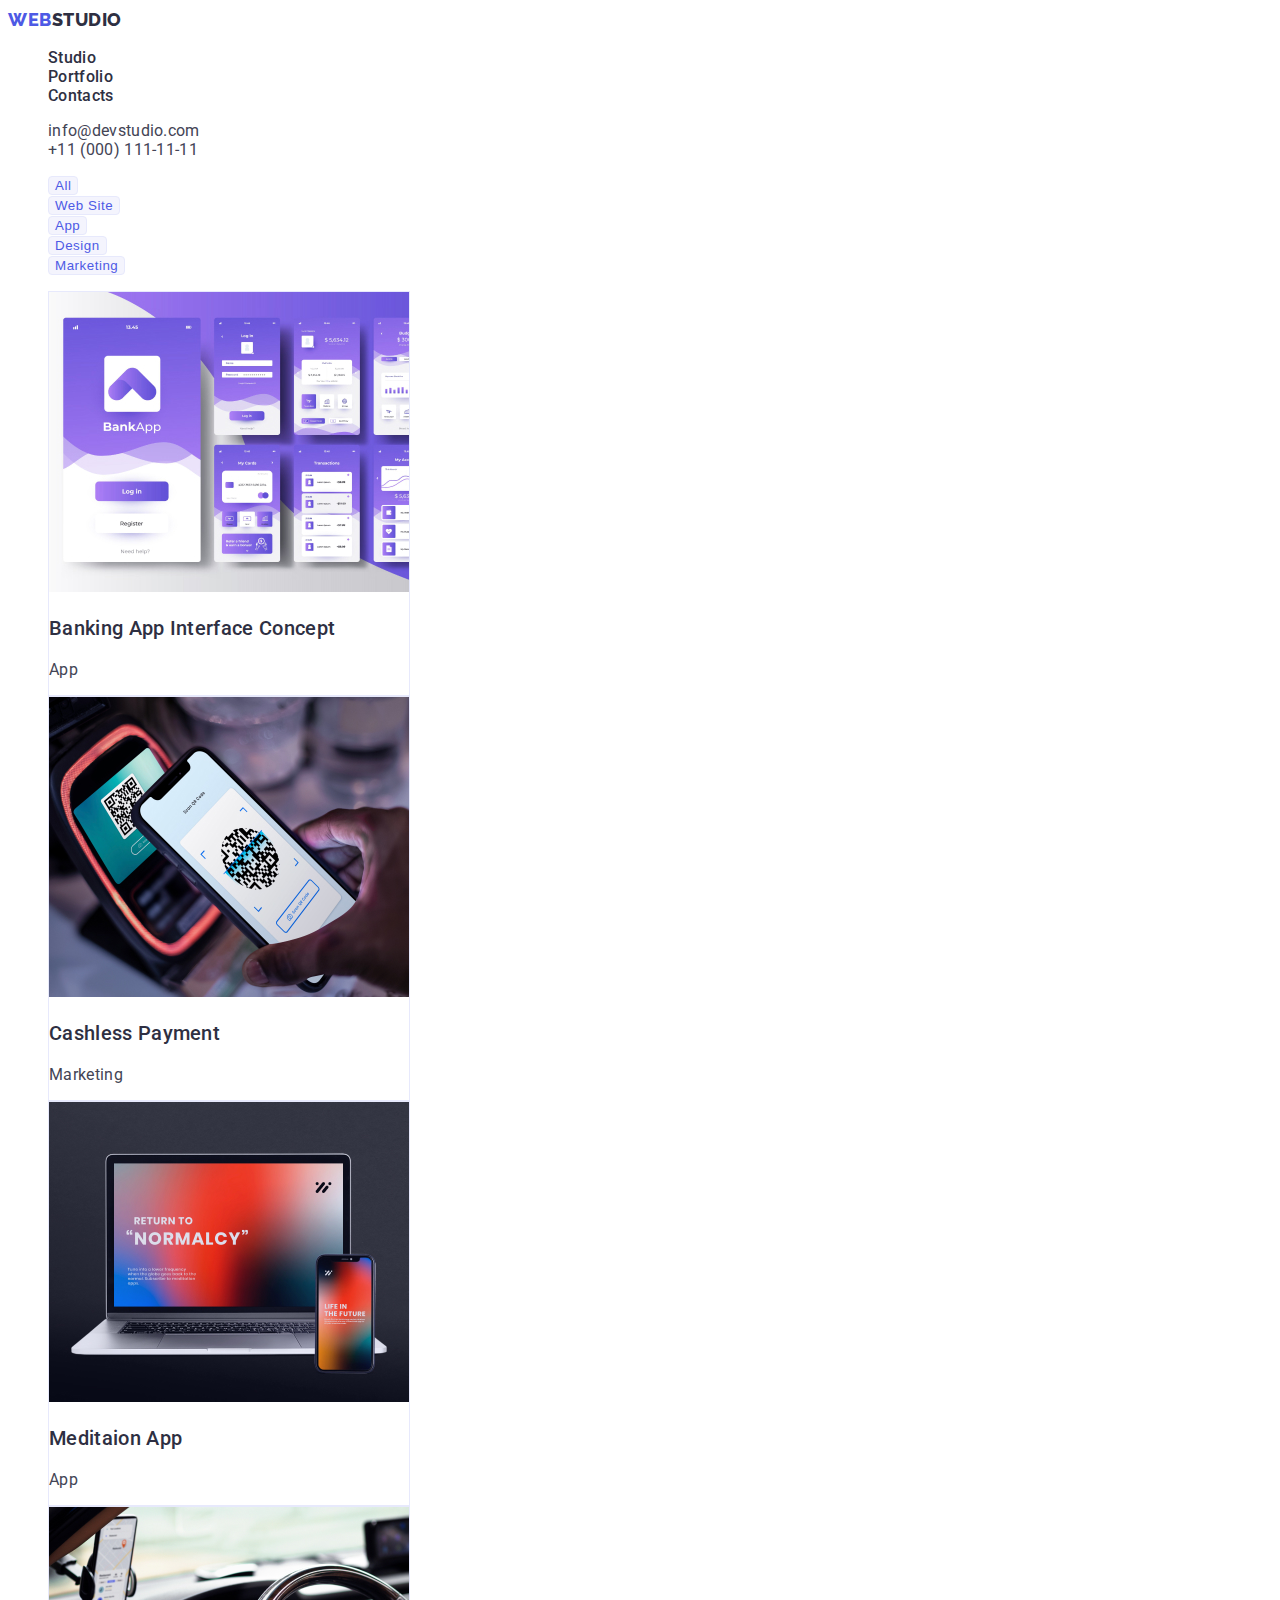
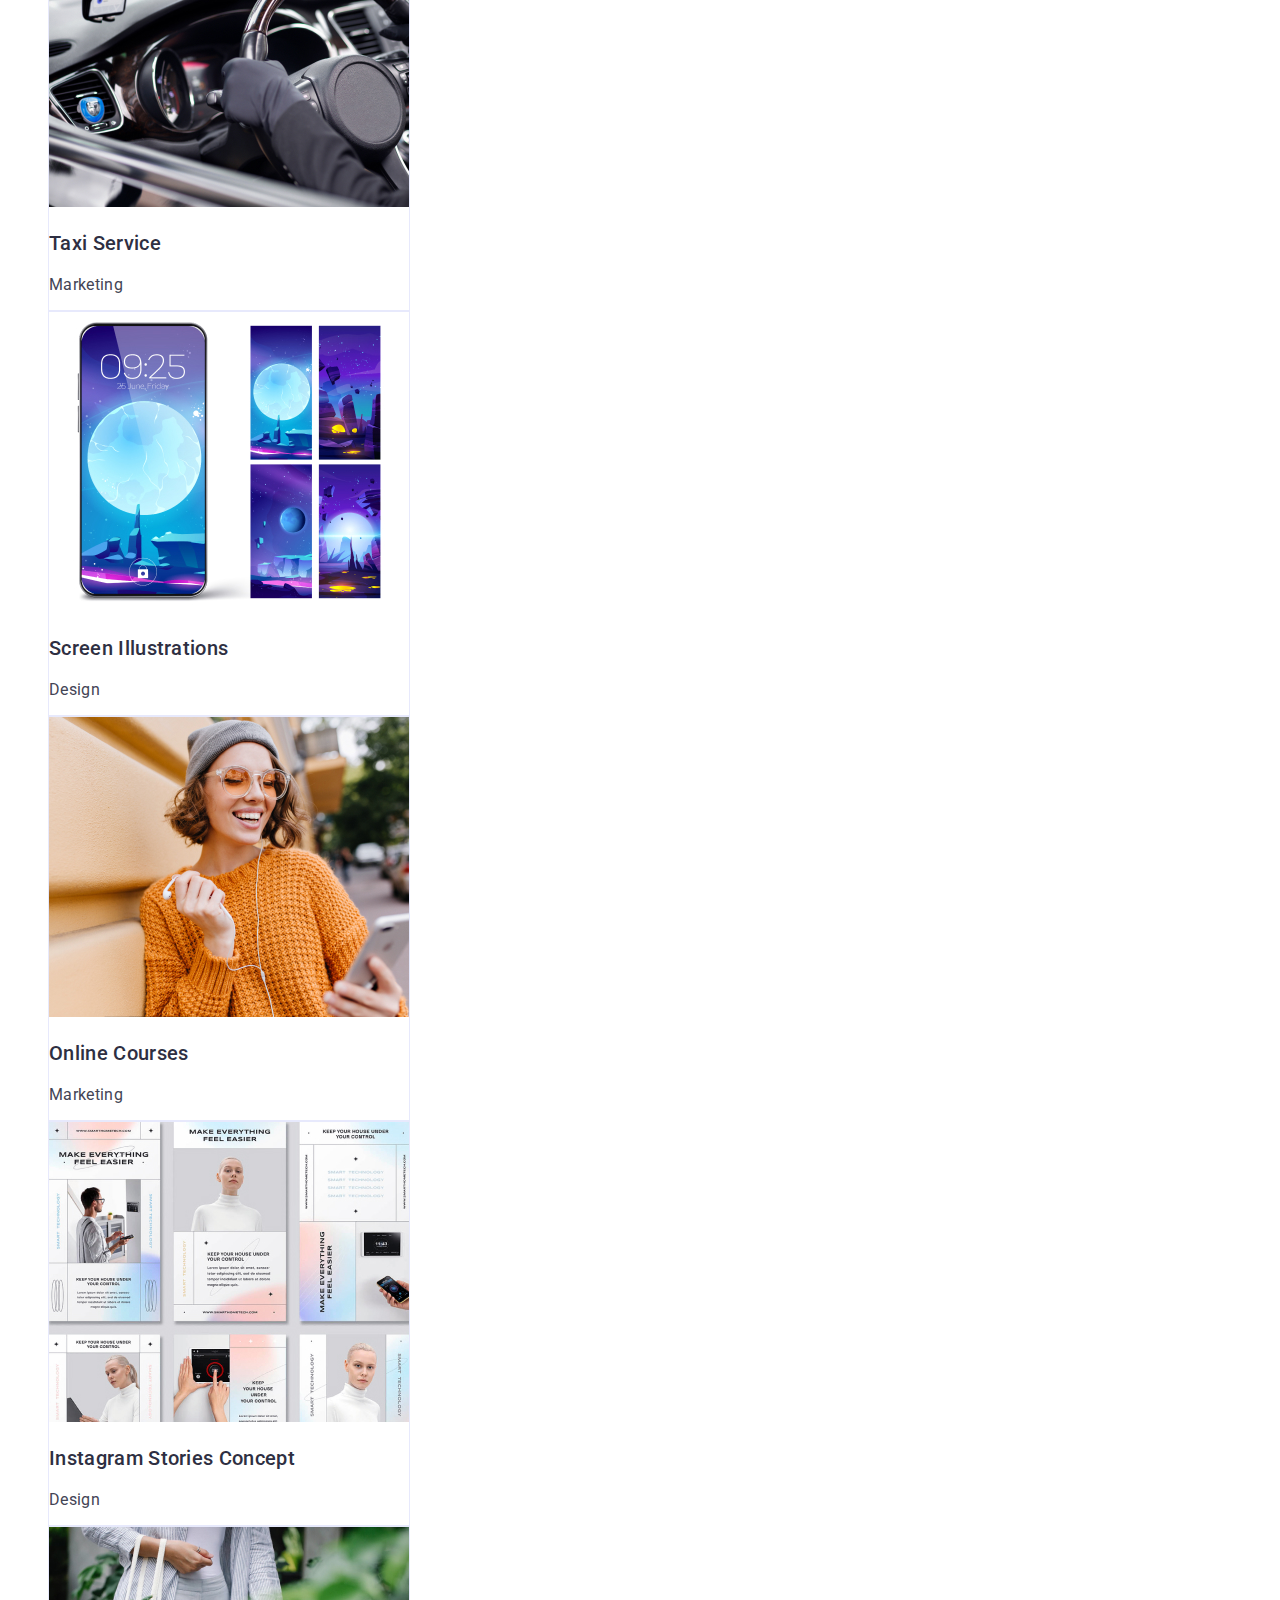
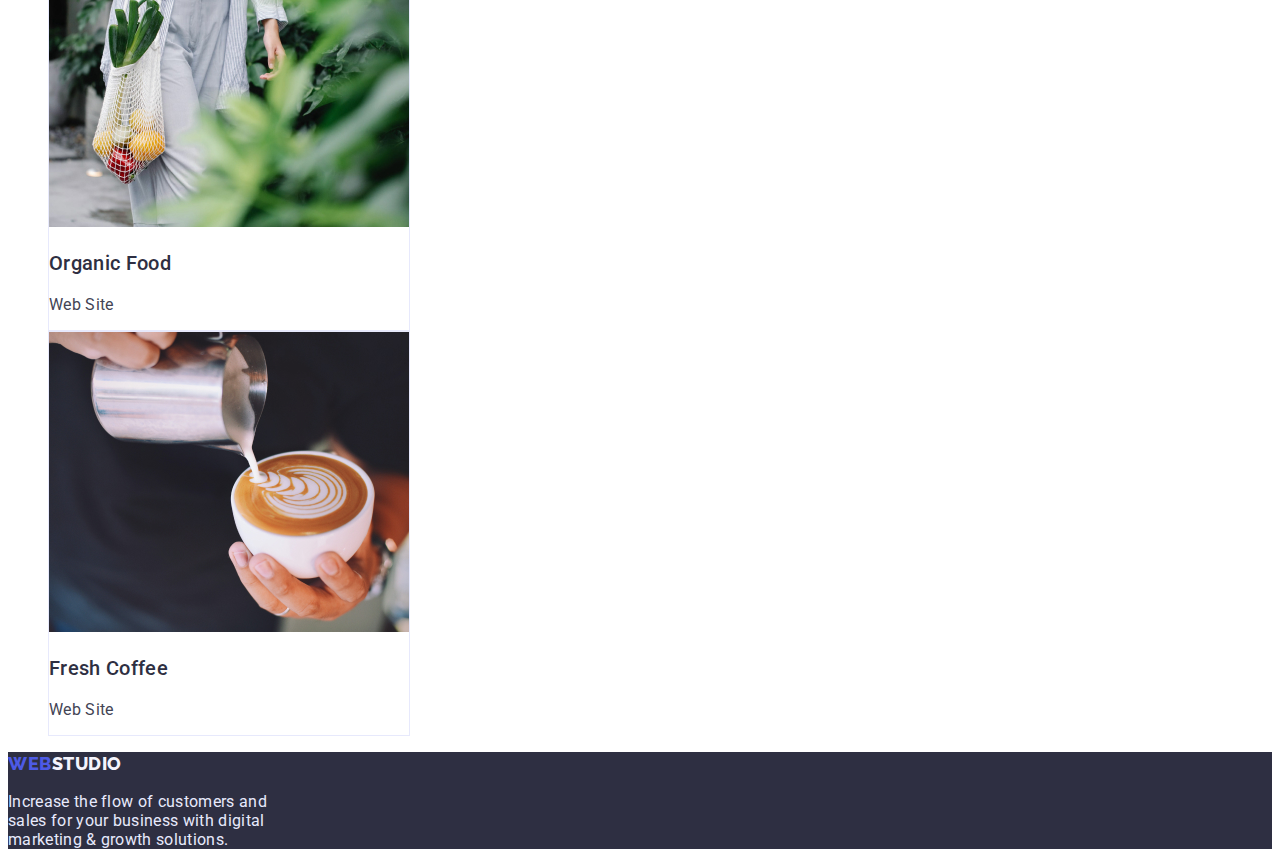
==== commit 2a7cd66c: "fixing" ====
--- a/portfolio.html
+++ b/portfolio.html
@@ -18,10 +18,7 @@
       <!--Navigation-->
       <nav class="navigation">
         <!--Logo-->
-        <a class="logo" href="."
-          ><span class="logo1">Web</span
-          ><span class="header-logo2">Studio</span></a
-        >
+        <a class="logo" href=".">Web<span class="header-logo">Studio</span></a>
         <ul class="nav-ul">
           <li><a class="nav-a" href=".">Studio</a></li>
           <li><a class="nav-a" href="portfolio.html">Portfolio</a></li>
@@ -46,7 +43,7 @@
     <main class="portfolio-main">
       <!-- Hero -->
       <section class="portfolio-section-hero">
-        <h2 class="visually-hidden">Portfolio</h2>
+        <h1 class="visually-hidden">Portfolio</h1>
         <!-- buttons -->
         <ul class="portfolio-hero-btns">
           <li><button class="portfolio-hero-btn" type="button">All</button></li>
@@ -64,11 +61,7 @@
         <!-- images -->
         <ul class="portfolio-hero-ul">
           <li class="portfolio-hero-items">
-            <a
-              class="portfolio-hero-a"
-              href="./images/img-portfolio1.jpg"
-              target="_blank"
-            >
+            <a class="portfolio-hero-a" href="">
               <img
                 class="portfolio-hero-img"
                 src="./images/img-portfolio1.jpg"
@@ -79,11 +72,7 @@
             </a>
           </li>
           <li class="portfolio-hero-items">
-            <a
-              class="portfolio-hero-a"
-              href="./images/img-portfolio2.jpg"
-              target="_blank"
-            >
+            <a class="portfolio-hero-a" href="">
               <img
                 class="portfolio-hero-img"
                 src="./images/img-portfolio2.jpg"
@@ -94,11 +83,7 @@
             </a>
           </li>
           <li class="portfolio-hero-items">
-            <a
-              class="portfolio-hero-a"
-              href="./images/img-portfolio3.jpg"
-              target="_blank"
-            >
+            <a class="portfolio-hero-a" href="">
               <img
                 class="portfolio-hero-img"
                 src="./images/img-portfolio3.jpg"
@@ -109,11 +94,7 @@
             </a>
           </li>
           <li class="portfolio-hero-items">
-            <a
-              class="portfolio-hero-a"
-              href="./images/img-portfolio3.jpg"
-              target="_blank"
-            >
+            <a class="portfolio-hero-a" href="">
               <img
                 class="portfolio-hero-img"
                 src="./images/img-portfolio4.jpg"
@@ -124,11 +105,7 @@
             </a>
           </li>
           <li class="portfolio-hero-items">
-            <a
-              class="portfolio-hero-a"
-              href="./images/img-portfolio5.jpg"
-              target="_blank"
-            >
+            <a class="portfolio-hero-a" href="">
               <img
                 class="portfolio-hero-img"
                 src="./images/img-portfolio5.jpg"
@@ -139,11 +116,7 @@
             </a>
           </li>
           <li class="portfolio-hero-items">
-            <a
-              class="portfolio-hero-a"
-              href="./images/img-portfolio6.jpg"
-              target="_blank"
-            >
+            <a class="portfolio-hero-a" href="">
               <img
                 class="portfolio-hero-img"
                 src="./images/img-portfolio6.jpg"
@@ -154,11 +127,7 @@
             </a>
           </li>
           <li class="portfolio-hero-items">
-            <a
-              class="portfolio-hero-a"
-              href="./images/img-portfolio7.jpg"
-              target="_blank"
-            >
+            <a class="portfolio-hero-a" href="">
               <img
                 class="portfolio-hero-img"
                 src="./images/img-portfolio7.jpg"
@@ -169,11 +138,7 @@
             </a>
           </li>
           <li class="portfolio-hero-items">
-            <a
-              class="portfolio-hero-a"
-              href="./images/img-portfolio8.jpg"
-              target="_blank"
-            >
+            <a class="portfolio-hero-a" href="">
               <img
                 class="portfolio-hero-img"
                 src="./images/img-portfolio8.jpg"
@@ -184,11 +149,7 @@
             </a>
           </li>
           <li class="portfolio-hero-items">
-            <a
-              class="portfolio-hero-a"
-              href="./images/img-portfolio9.jpg"
-              target="_blank"
-            >
+            <a class="portfolio-hero-a" href="">
               <img
                 class="portfolio-hero-img"
                 src="./images/img-portfolio9.jpg"
@@ -203,10 +164,7 @@
     </main>
     <footer class="footer">
       <!--Logo-->
-      <a class="logo" href="."
-        ><span class="logo1">Web</span
-        ><span class="footer-logo2">Studio</span></a
-      >
+      <a class="logo" href=".">Web<span class="footer-logo">Studio</span></a>
       <p class="footer-p">
         Increase the flow of customers and sales for your business with digital
         marketing & growth solutions.
--- a/css/styles.css
+++ b/css/styles.css
@@ -18,17 +18,11 @@
 }
 /* body */
 .body {
-  font-family: "Roboto";
-  font-weight: 400;
-  font-size: 16px;
-  line-height: calc(24 / 16);
+  font-family: "Roboto", sans-serif;
   letter-spacing: 0.02em;
   color: var(--col-slate);
 }
 /* header */
-.header {
-  border-bottom: 1px solid var(--col-cornflower);
-}
 /* logo */
 .logo {
   font-family: "Raleway";
@@ -38,16 +32,13 @@
   letter-spacing: 0.03em;
   text-transform: uppercase;
   text-decoration: none;
-}
-.logo1 {
   color: var(--col-iris);
 }
-.header-logo2 {
+.header-logo {
   color: var(--col-navy-blue);
 }
 /* nav */
-.navigation {
-}
+
 .nav-ul {
   list-style: none;
 }
@@ -57,9 +48,8 @@
   text-decoration: none;
 }
 .nav-a:hover,
-.nav-a:active {
+.nav-a:focus {
   color: var(--col-ocean);
-  text-decoration: underline;
 }
 /* address */
 .address-ul {
@@ -71,7 +61,7 @@
   text-decoration: none;
   color: var(--col-slate);
 }
-.address-a:active,
+.address-a:focus,
 .address-a:hover {
   color: var(--col-ocean);
 }
@@ -92,12 +82,13 @@
 .index-hero-btn {
   font-family: inherit;
   color: var(--col-white);
+  cursor: pointer;
   background-color: var(--col-iris);
   font-weight: 500;
   box-shadow: 0px 4px 4px var(--col-btn-shadow);
   border-radius: 4px;
 }
-.index-hero-btn:active,
+.index-hero-btn:focus,
 .index-hero-btn:hover {
   background-color: var(--col-ocean);
 }
@@ -127,8 +118,7 @@
   line-height: calc(24 / 20);
   color: var(--col-navy-blue);
 }
-.index-section1-p {
-}
+
 /* index section2 work */
 .index-section2-h2 {
   font-weight: 700;
@@ -187,7 +177,7 @@
 .footer {
   background-color: var(--col-navy-blue);
 }
-.footer-logo2 {
+.footer-logo {
   color: var(--col-cloud);
 }
 .footer-p {
@@ -205,11 +195,12 @@
   font-weight: 500;
   letter-spacing: 0.04em;
   color: var(--col-iris);
+  cursor: pointer;
   background-color: var(--col-cloud);
   border: 1px solid var(--col-cornflower);
   border-radius: 4px;
 }
-.portfolio-hero-btn:active,
+.portfolio-hero-btn:focus,
 .portfolio-hero-btn:hover {
   color: var(--col-white);
   background-color: var(--col-ocean);
@@ -224,8 +215,9 @@
 .portfolio-hero-a {
   text-decoration: none;
 }
-.portfolio-hero-a:active,
+.portfolio-hero-a:focus,
 .portfolio-hero-a:hover {
+  text-decoration: none;
   background-color: var(--col-iris);
 }
 
@@ -239,3 +231,6 @@
   line-height: calc(24 / 20);
   color: var(--col-navy-blue);
 }
+.portfolio-hero-p {
+  color: var(--col-slate);
+}
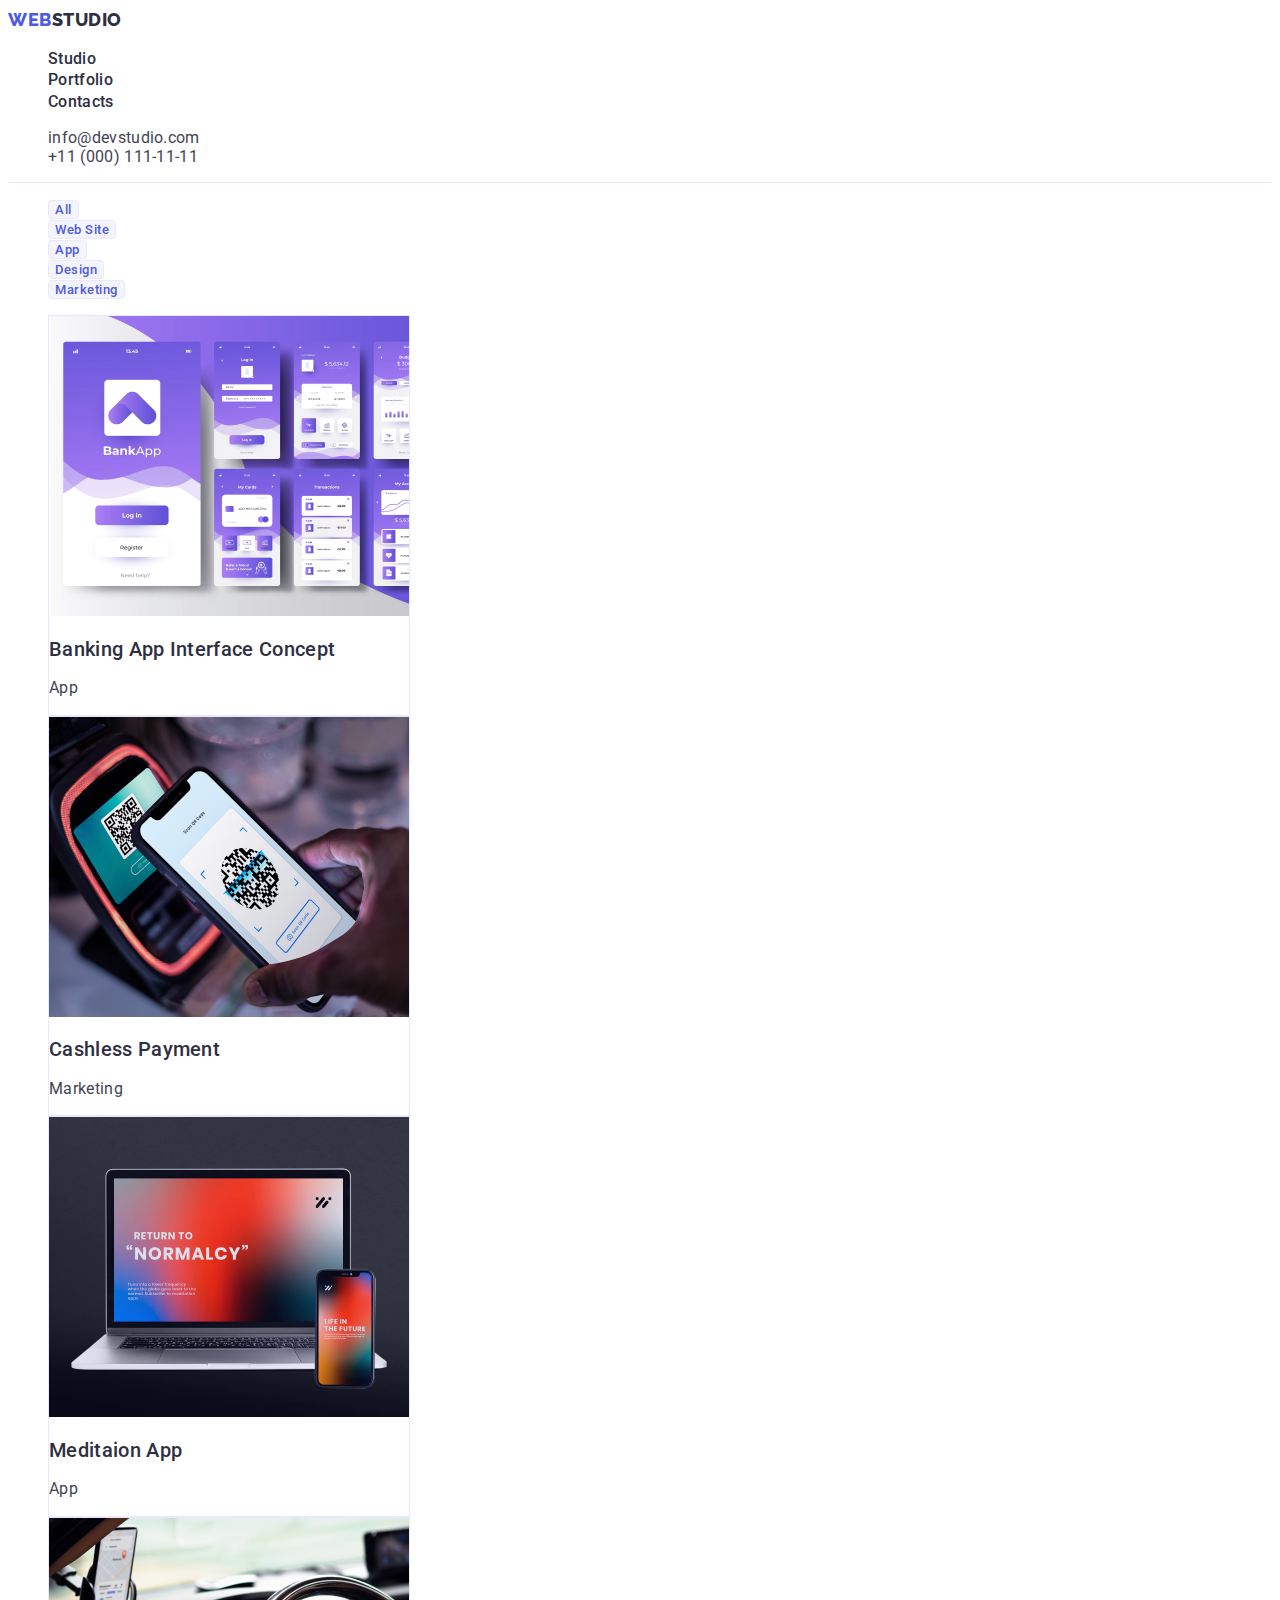
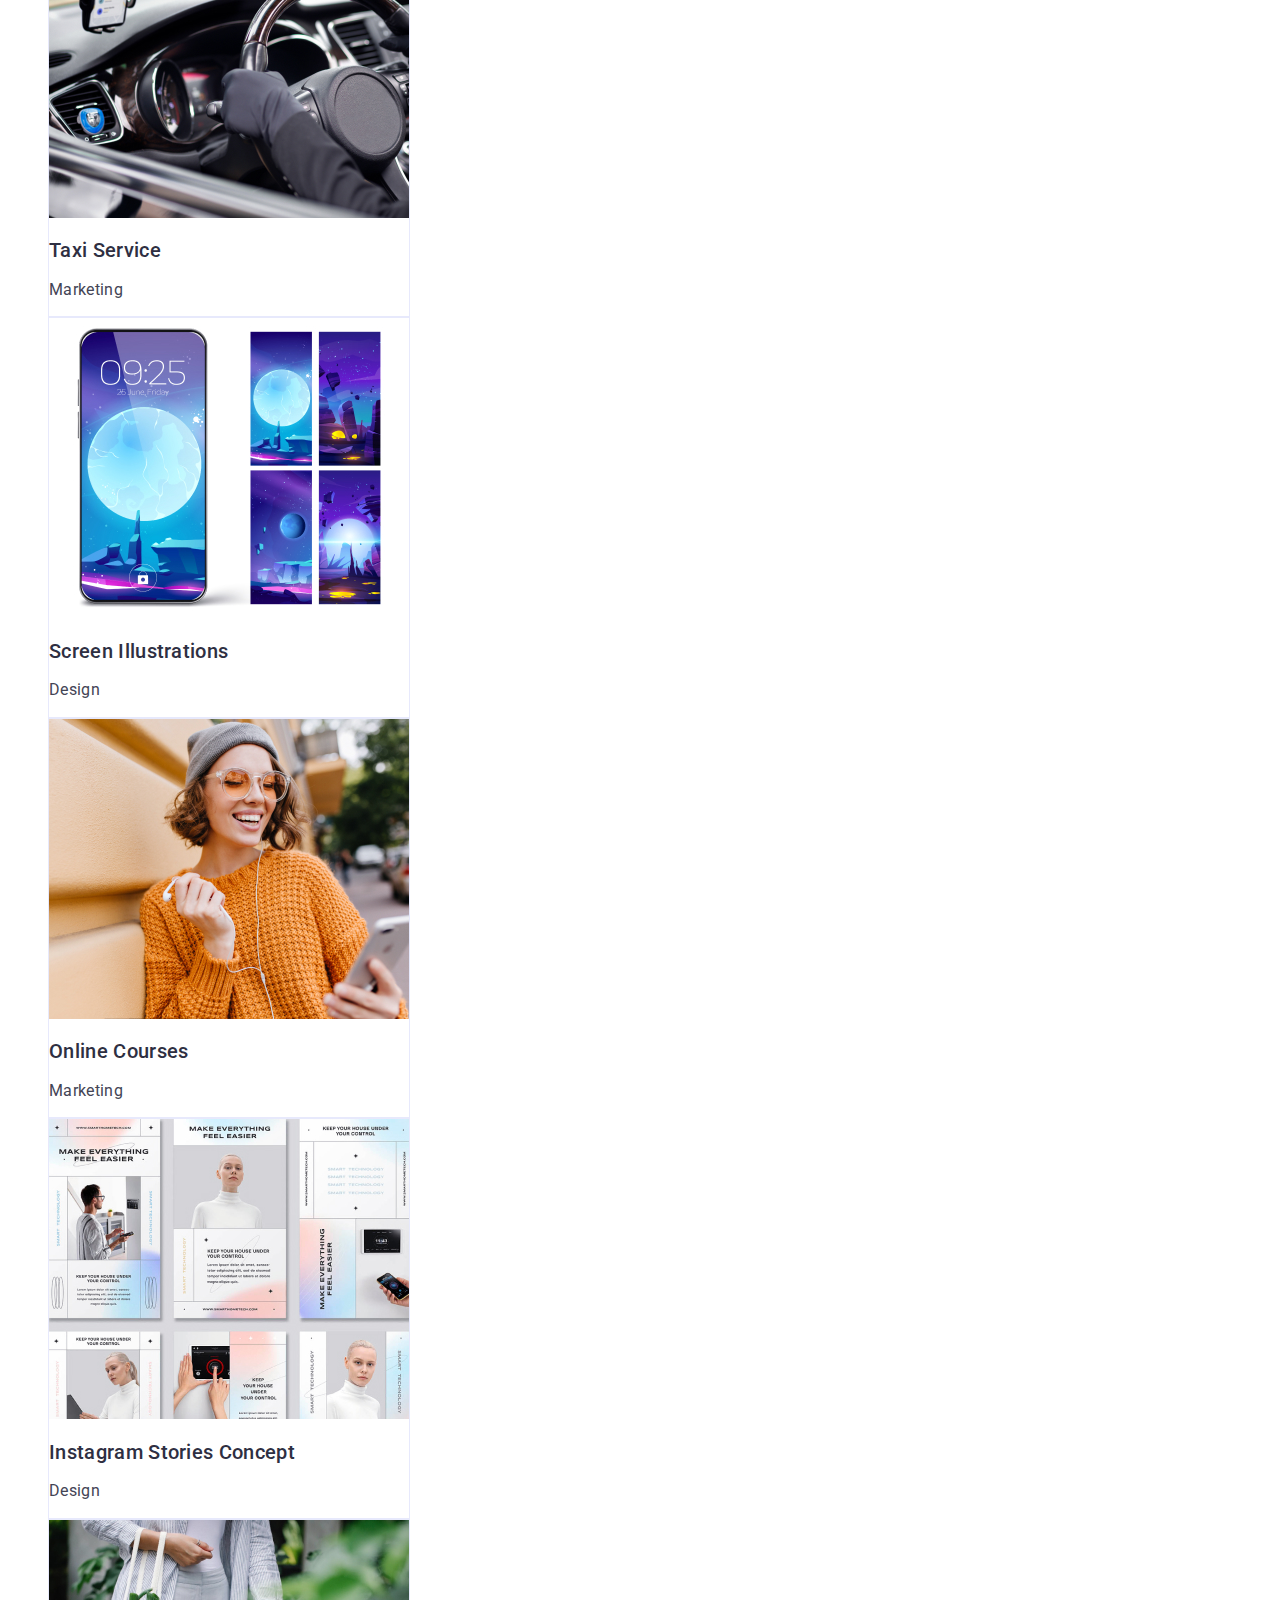
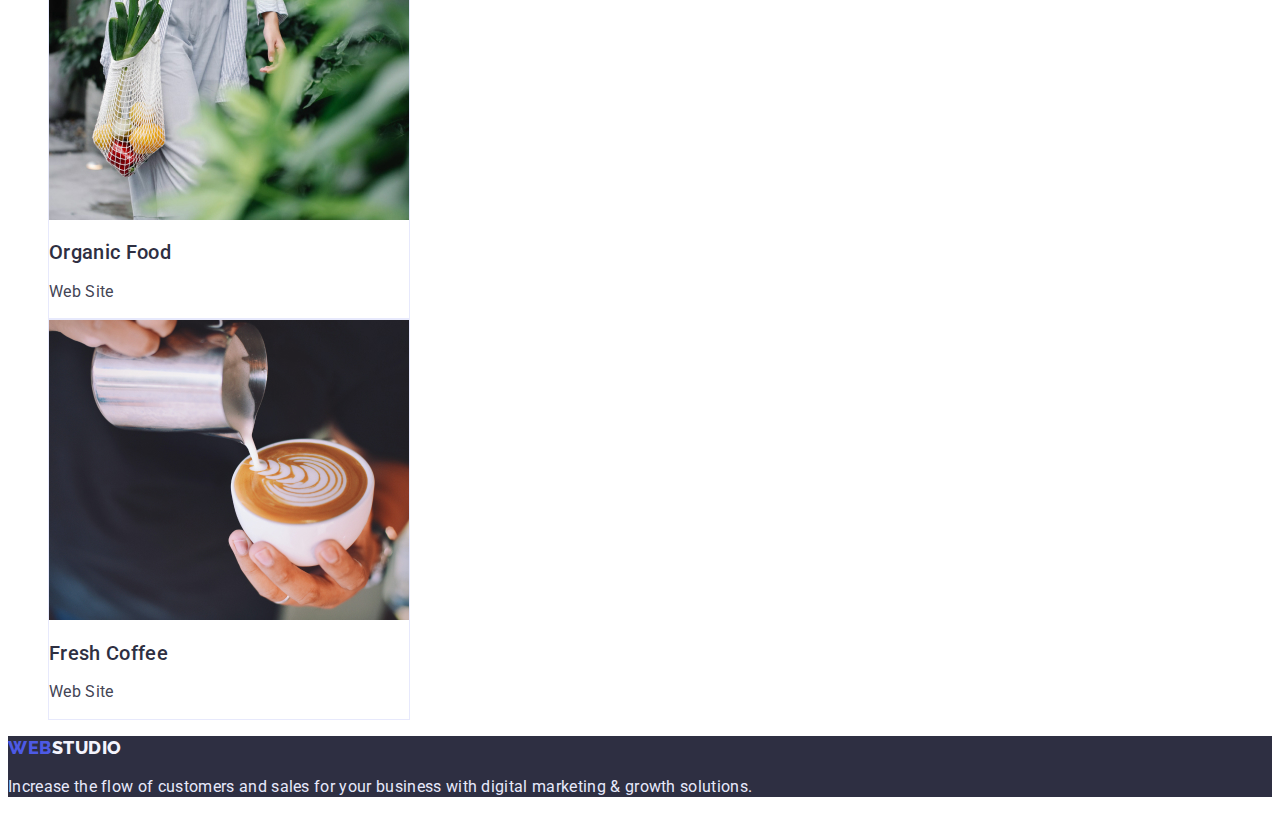
==== commit 4113b29e: "fixing" ====
--- a/portfolio.html
+++ b/portfolio.html
@@ -67,7 +67,7 @@
                 src="./images/img-portfolio1.jpg"
                 alt="Banking App Interface"
               />
-              <h3 class="portfolio-hero-h3">Banking App Interface Concept</h3>
+              <h2 class="portfolio-hero-h2">Banking App Interface Concept</h2>
               <p class="portfolio-hero-p">App</p>
             </a>
           </li>
@@ -78,7 +78,7 @@
                 src="./images/img-portfolio2.jpg"
                 alt="Cashless payment"
               />
-              <h3 class="portfolio-hero-h3">Cashless Payment</h3>
+              <h2 class="portfolio-hero-h2">Cashless Payment</h2>
               <p class="portfolio-hero-p">Marketing</p>
             </a>
           </li>
@@ -89,7 +89,7 @@
                 src="./images/img-portfolio3.jpg"
                 alt="Title pages mediation app"
               />
-              <h3 class="portfolio-hero-h3">Meditaion App</h3>
+              <h2 class="portfolio-hero-h2">Meditaion App</h2>
               <p class="portfolio-hero-p">App</p>
             </a>
           </li>
@@ -100,7 +100,7 @@
                 src="./images/img-portfolio4.jpg"
                 alt="Taxi cab"
               />
-              <h3 class="portfolio-hero-h3">Taxi Service</h3>
+              <h2 class="portfolio-hero-h2">Taxi Service</h2>
               <p class="portfolio-hero-p">Marketing</p>
             </a>
           </li>
@@ -111,7 +111,7 @@
                 src="./images/img-portfolio5.jpg"
                 alt="Screen Illustration"
               />
-              <h3 class="portfolio-hero-h3">Screen Illustrations</h3>
+              <h2 class="portfolio-hero-h2">Screen Illustrations</h2>
               <p class="portfolio-hero-p">Design</p>
             </a>
           </li>
@@ -122,7 +122,7 @@
                 src="./images/img-portfolio6.jpg"
                 alt="Smiling girl"
               />
-              <h3 class="portfolio-hero-h3">Online Courses</h3>
+              <h2 class="portfolio-hero-h2">Online Courses</h2>
               <p class="portfolio-hero-p">Marketing</p>
             </a>
           </li>
@@ -133,7 +133,7 @@
                 src="./images/img-portfolio7.jpg"
                 alt="Instagram images"
               />
-              <h3 class="portfolio-hero-h3">Instagram Stories Concept</h3>
+              <h2 class="portfolio-hero-h2">Instagram Stories Concept</h2>
               <p class="portfolio-hero-p">Design</p>
             </a>
           </li>
@@ -144,7 +144,7 @@
                 src="./images/img-portfolio8.jpg"
                 alt="Girl carrying fruit"
               />
-              <h3 class="portfolio-hero-h3">Organic Food</h3>
+              <h2 class="portfolio-hero-h2">Organic Food</h2>
               <p class="portfolio-hero-p">Web Site</p>
             </a>
           </li>
@@ -155,7 +155,7 @@
                 src="./images/img-portfolio9.jpg"
                 alt="Cup of fresh Coffee"
               />
-              <h3 class="portfolio-hero-h3">Fresh Coffee</h3>
+              <h2 class="portfolio-hero-h2">Fresh Coffee</h2>
               <p class="portfolio-hero-p">Web Site</p>
             </a>
           </li>
--- a/css/styles.css
+++ b/css/styles.css
@@ -23,9 +23,12 @@
   color: var(--col-slate);
 }
 /* header */
+.header {
+  border-bottom: 1px solid var(--col-cornflower);
+}
 /* logo */
 .logo {
-  font-family: "Raleway";
+  font-family: "Raleway", sans-serif;
   font-weight: 800;
   font-size: 18px;
   line-height: calc(24 / 18);
@@ -44,6 +47,7 @@
 }
 .nav-a {
   font-weight: 500;
+  line-height: calc(24 / 18);
   color: var(--col-navy-blue);
   text-decoration: none;
 }
@@ -75,7 +79,6 @@
   width: 494px;
   color: var(--col-white);
   text-align: center;
-  font-weight: 700;
   font-size: 56px;
   line-height: calc(60 / 56);
 }
@@ -85,6 +88,8 @@
   cursor: pointer;
   background-color: var(--col-iris);
   font-weight: 500;
+  line-height: calc(24 / 18);
+  letter-spacing: 0.04em;
   box-shadow: 0px 4px 4px var(--col-btn-shadow);
   border-radius: 4px;
 }
@@ -110,7 +115,7 @@
   list-style: none;
 }
 .index-section1-item {
-  width: 264px;
+  line-height: calc(24 / 18);
 }
 .index-section1-h3 {
   font-weight: 500;
@@ -121,7 +126,6 @@
 
 /* index section2 work */
 .index-section2-h2 {
-  font-weight: 700;
   font-size: 36px;
   line-height: calc(40 / 36);
   text-align: center;
@@ -143,7 +147,6 @@
   background-color: var(--col-cloud);
 }
 .index-section3-h2 {
-  font-weight: 700;
   font-size: 36px;
   line-height: calc(40 / 36);
   text-align: center;
@@ -171,6 +174,7 @@
   color: var(--col-navy-blue);
 }
 .index-section3-cards-p {
+  line-height: calc(24 / 18);
   text-align: center;
 }
 /* footer */
@@ -182,16 +186,16 @@
 }
 .footer-p {
   color: var(--col-cornflower);
-  width: 264px;
+  line-height: calc(24 / 18);
 }
 /* portfolio */
 /* main */
 /* hero */
 .portfolio-hero-btns {
+  list-style: none;
+}
+.portfolio-hero-btn {
   font-family: inherit;
-  list-style: none;
-}
-.portfolio-hero-btn {
   font-weight: 500;
   letter-spacing: 0.04em;
   color: var(--col-iris);
@@ -225,12 +229,13 @@
   height: 300px;
 }
 
-.portfolio-hero-h3 {
+.portfolio-hero-h2 {
   font-weight: 500;
   font-size: 20px;
   line-height: calc(24 / 20);
   color: var(--col-navy-blue);
 }
 .portfolio-hero-p {
+  line-height: calc(24 / 18);
   color: var(--col-slate);
 }
